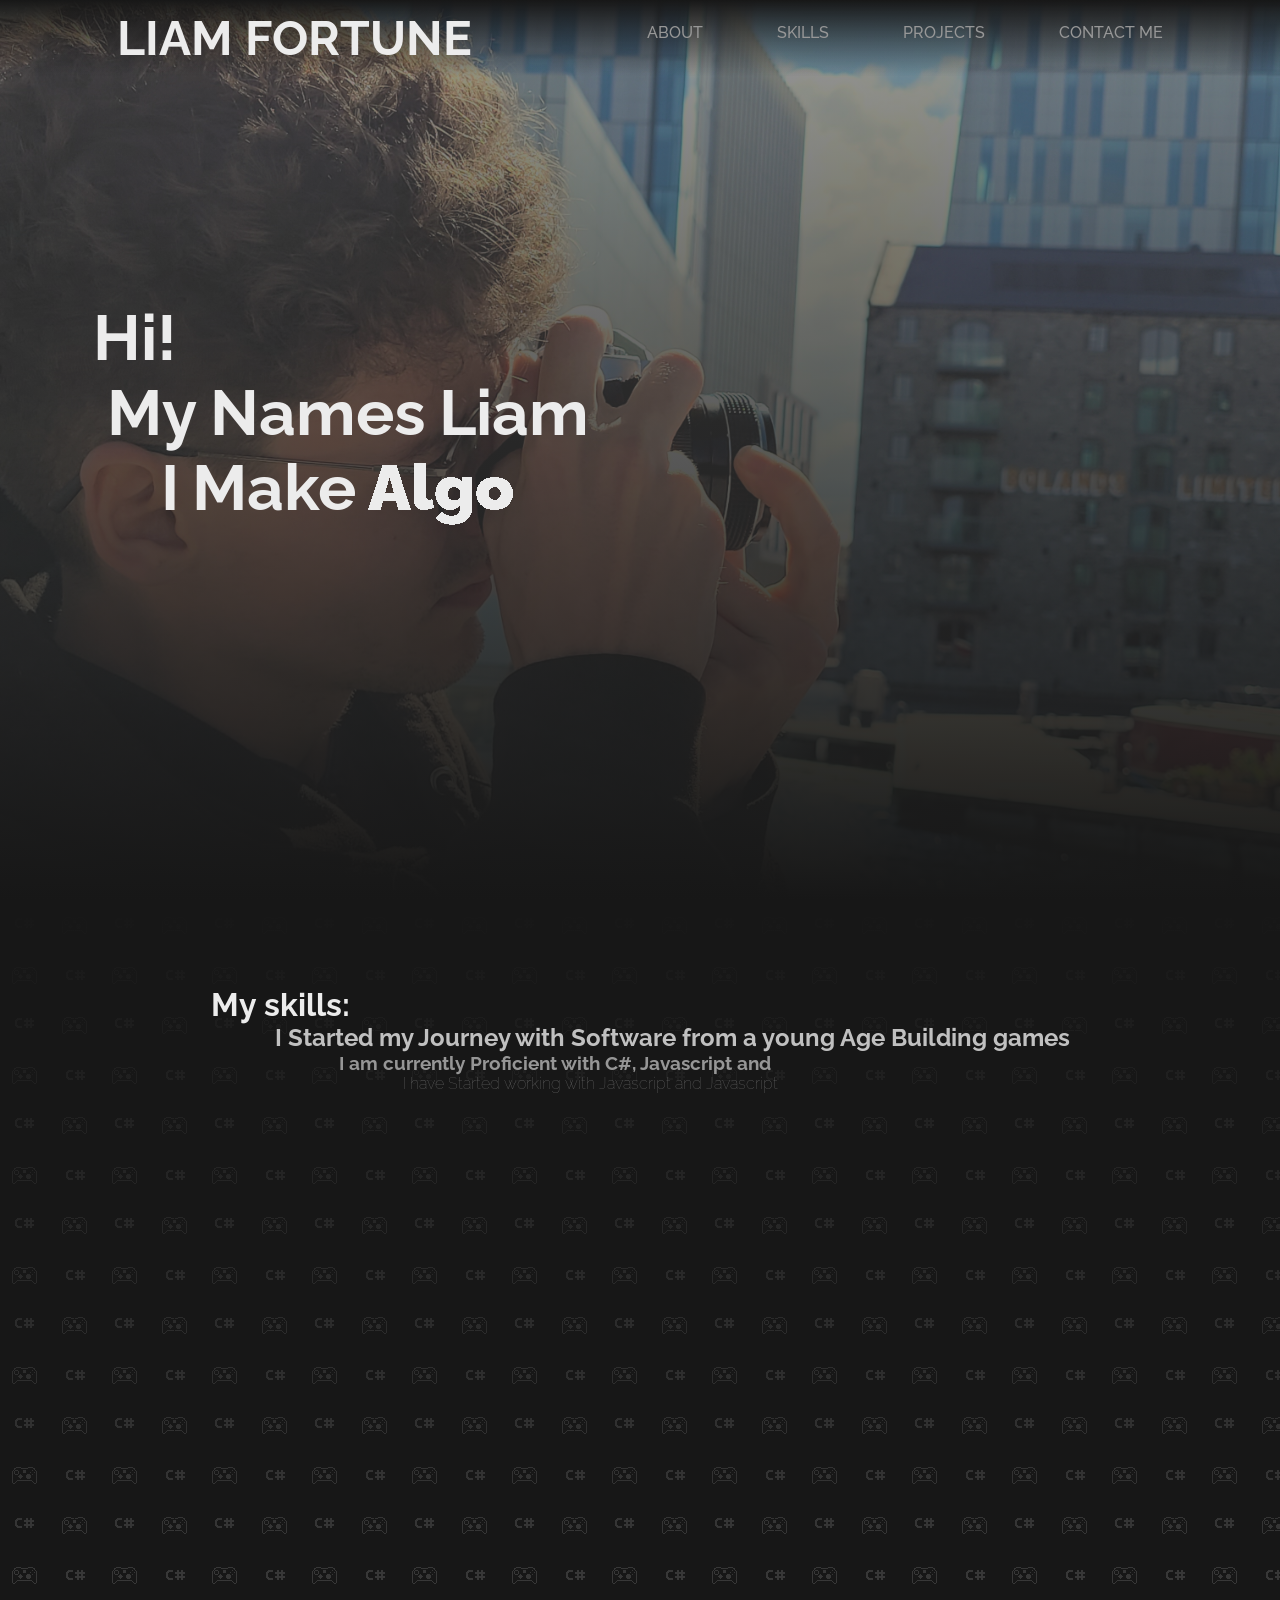
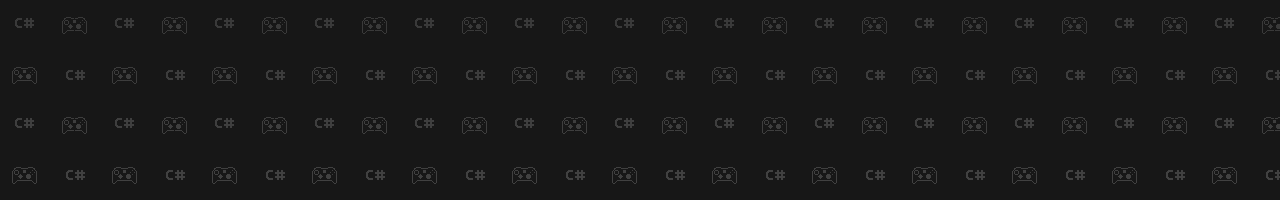
==== index.html @ 45961f5a "Add files via upload" ====
<!DOCTYPE html>
<html lang="en">

<head>
  <meta charset="UTF-8" />

  <meta name="viewport" content="width=device-width, initial-scale=1.0" />
  <title>Liam Fortune</title>
  <link rel="stylesheet" href="https://cdnjs.cloudflare.com/ajax/libs/animate.css/4.1.1/animate.min.css" />
  <link rel="stylesheet" href="https://fonts.googleapis.com/css?family=Roboto">
  <link rel="stylesheet" href="main.css" />
  <link rel="preconnect" href="https://fonts.googleapis.com">
<link rel="preconnect" href="https://fonts.gstatic.com" crossorigin>
<link href="https://fonts.googleapis.com/css2?family=Raleway:wght@100&display=swap" rel="stylesheet">
</head>

<header>
  <div class="container">

    <h2 class="logo" href="index.html"> LIAM FORTUNE</h2>

    <nav>
      <ul>
        <li><a href="About Me.html">About </a></li>
        <li><a href="base.html">Skills </a></li>
        <li><a href="base.html">Projects </a></li>
        <li><a href="Contact Me.html">Contact Me </a></li>
      </ul>
    </nav>


  </div>
</header>

<body>

  <main>
    <div class="page" id="introduction">
      <div id="hello">
        <h1 class="animate__animated animate__bounceIn">Hi!</h1>
        <li>
          <h2 class="animate__animated animate__backInLeft">My </h2>
          <h2 class="animate__animated animate__backInLeft">Names </h2>
          <h2 class="animate__animated animate__backInLeft"> Liam</h2>
        </li>
        <ul id="second-line">
          <h3 class="animate__animated animate__flipInX">I</h3>
          <h3 class="animate__animated animate__flipInX">Make </h3>
          <div id="container" class="animate__animated animate__fadeInUp">
            <span id="text1"></span>
            <span id="text2"></span>
          </div>

          <svg id="filters">
            <defs>
              <filter id="threshold">
                <feColorMatrix in="SourceGraphic" type="matrix" values="1 0 0 0 0
                        0 1 0 0 0
                        0 0 1 0 0
                        0 0 0 255 -140" />
              </filter>
            </defs>
          </svg>
          
          
        </ul>
        
        
        
      </div>
    </div>


    <div class="page" id="short-about">
      <div class="coding-text">
        <h1>My skills:</h1>
        <h2>I Started my Journey with Software from a young Age Building games</h2>
        <h3>I am currently Proficient with C#, Javascript and </h3>
        <p>I have Started working with Javascript and Javascript</p>
      </div>
      <div class="icons-home" id="icons-home">

      </div>
    </div>


  </main>


  <script src="main.js" async></script>


</body>

</html>
---- main.css ----
:root {
    --darkest: rgba(23, 23, 23, 1);
    --darker: #424242;
    --dark: rgb(109, 109, 109);
    
    
    --grey: #979797;
    --semilight: #c2c2c2;
    --light: #ececec;

    --mecute: "me pic 1.jpg";
    --grad: linear-gradient(90deg, rgba(2,0,36,1) 0%, rgba(9,9,121,1) 35%, rgba(0,212,255,1) 100%);
    --highlight1: rgb(184, 48, 48);
    --highlight2: rgb(48, 112, 184);
}

@import url("https://fonts.googleapis.com/css?family=Raleway:900&display=swap");

* {
    box-sizing: border-box;
    margin: 0;
    font-family: "Raleway", sans-serif;
    

}



/* Header Control */



#head{
    height: 0px;
}



.my-name {
    text-align: center;
    text-shadow: #101318;
    font-size: 4rem;
    animation: 0.5s ease-out 0s 1 slide_in_top;
    transition: font-size 0.3s ease-out;
}
.my-name:hover {
    font-size: 5rem;
}


#side-bar{

    position:fixed;
    top:0;
    
    z-index:100;

    background-color: var(--darker);

}




.side-button {
    margin-top: 1rem;
    text-align: left;

    font-size: 1.5rem;
    animation: 0.5s ease-out 0s 1 slide_in_left;
    transition: font-size 0.3s ease-out;
}

.side-button:hover {
    font-size: 2rem;
}





#name-title {
    font-weight: 100;
    text-align: center;
    animation: 0.75s ease-in 0s 1 slide_in_top;
}



/* Body Control */


/* Introduction Page */


.page{
    background-color: var(--darkest);
    background-image: url("background idea.png");
    min-height: 100vh;
    color: var(--light);
    width: 100%;
    font-weight: 100;
}

#introduction{
    background-image:
    linear-gradient(to bottom, rgba(109, 109, 109, 0.5), rgba(23, 23, 23, 1)),
    url("me pic 1.jpg");
    background-size: 100vmax;
    display: flex;
    flex-direction: row;
    justify-content: left;
    
    width: 100vw;
    

}
#short-about {
    background-image:
    linear-gradient(to bottom,rgba(23, 23, 23, 1), rgba(245, 246, 252, 0)),
    url("background idea.png");
    display: flex;
    flex-direction: row;
    justify-content:space-evenly;
    height: 100%;
    align-items: stretch;
    flex-wrap: wrap;
    align-content: stretch;
    font-weight: 100;
    width: 100vw;
}
.coding-text
{
    align-self: center;
    max-width: 100%;
    min-width: 50%;
    height: 50%;

    display: flex;
    flex-direction: column;
    justify-content: space-around;
}
.coding-text h1 {
    opacity: 1;
    
}
.coding-text h2 {
    opacity: 0.8;
    margin-left: 5vw;
}
.coding-text h3 {
    opacity: 0.6;
    margin-left: 10vw;
}
.coding-text p {
    opacity: 0.4;
    margin-left: 15vw;
}



.icons-home {
    align-self: center;
    width: 50vmin;
    height: 50vmin;
    display: flex;
    flex-direction: column;
    align-items: center;
    
}

#hello{

    
    display: flex;
    flex-direction: column;
    justify-content: center;
    font-weight: 900;
    padding-left: 5rem;
    
}

#hello li {
display: flex;
flex-direction: row;
padding: 0,0;
margin-left: 2.5%;
flex-wrap: nowrap;
    align-self: stretch;
    font-weight: 500;


}

#second-line {
    display: flex;
    flex-direction: row;
    padding: 0,0;
    margin-left: 5%;
    flex-wrap: nowrap;

    height: min-content;
    }

    #third-line {
        display: flex;
        flex-direction: row;
        padding: 0,0;
        margin-left: 7.5%;
        flex-wrap: nowrap;
        align-self: stretch;


        }
        
    

#introduction h1{
    color: var(--light);
    font-size: 5vw;
    padding-left: 1vw;
    transition: color 0.5s;
    overflow-wrap: unset;
    
}


#introduction h1:hover{
    color: crimson
}

#introduction h2{
    color: var(--light);
    font-size: 5vw;
    padding-left: 1vw;

    transition: all 0.5s;
    overflow-wrap: unset;
}

#introduction h2:nth-child(1){
    animation-delay: 1s;
}
#introduction h2:nth-child(1):hover{
    color: var(--grey);
}

#introduction h2:nth-child(2){
    animation-delay: 1.2s;
}
#introduction h2:nth-child(2):hover{
    color: var(--grey);
}

#introduction h2:nth-child(3){
    animation-delay: 1.4s;
}
#introduction h2:nth-child(3):hover{
    color: var(--highlight1);
    font-size: 7vw;
}


#hello h3:nth-child(1){
    animation-delay: 2.6s;
}
#hello h3:nth-child(1):hover{
    color: var(--grey);
}

#hello h3:nth-child(2){
    animation-delay: 2.8s;
}
#hello h3:nth-child(2):hover{
    color: var(--highlight2);
    font-size: 7vw;
}



#hello h3:nth-child(3){
    animation-delay: 3.2s;

}
#hello h3:nth-child(3):hover{
    color: var(--highlight1);
    font-size: 7vw;
}

#hello h3:nth-child(4){
    animation-delay: 3.4s;
}
#hello h3:nth-child(4):hover{
    color: var(--grey);
}




#introduction h2:hover{
    color: crimson
}


#introduction h3{
    color: var(--light);
    font-size: 5vw;
    padding-left: 1vw;

    animation-delay: 1s;
    transition: all 0.5s;
    overflow-wrap:normal
}








@keyframes iconslideshow {
    0% {
        opacity: 0;

        transform: rotate(-360deg);
    }
    10% {
        opacity: 1;

        transform: rotate(0deg);
    }
    90% {
        opacity: 1;

        transform: rotate(0deg);
    }
    100% {
        opacity: 0;

        transform: rotate(360deg);
    }
}

.icon-pic-new {
    width: 80%;
    left: 50%;
    top: 50%;
    border-radius: 50px;
    animation: 4s ease-in-out iconslideshow;
}






#my-story .text-area {
    width: 40%;
    height: 50%;

    transform: translate(130%, 10%); 
    position: absolute;

}

#about-me-page {
background-color: aqua;
}

#my-story .about-me-diagram {
    width: 100%;
    height: 10%;

    transform: translateY(500%); 
    position: absolute;

}

.fade{
    transform: translateX(100vw);
    animation: diss 1s ease-out;
}

#dia-logo {
    width: 30px;
}

#diagram-bot {
    height: 2px;
    width: 100%;
    background-color: var(--darker);
}
#diagram-left {
    height: 100%;
    width: 2px;
    background-color: var(--darker);
    transform: translateY(-100%);
}


#me-pic:hover {
    max-width: 30vw;
}


#my-story-container {
    background-color: aqua;
    width: 45vw;
    margin-left: 50%;
    height: 95vh;
    margin-top: 5%;
    border-radius: 100%;
}




body {
    margin: 0px;
}

#container {


    width: auto;
    height: 2vw;

    padding-left: 1vw;
    filter: url(#threshold) blur(0.6px);
    animation-delay: 3s;
    color: var(--light);
    transition: color 1s;


}

#text1,
#text2 {
    position: absolute;
    width: 100%;
    display: inline-block;



    font-size: 5vw;

    text-align: left;

    font-weight: 900;

    

}

#container:hover {
    color: var(--highlight1);
}


/* Languages Page */

#language-effect {
    width: 100%;
    height: 0%;    
}

#language-span {

    transform: translateY(-75vh);
    border-radius: 5%;
    height: 70vh;
}

#language-description {
    margin-left: 0%;
}

.app-bubble {
    height: 5vh;
    opacity: 0;
    border-radius: 50%;
    animation: app_animation 2s linear;
    animation-iteration-count: infinite;
}



 
input, button {
    appearance: none;
    border: none;
    outline: none;
    background: none;
}

@keyframes loading_page_in {
    0% {
        width: 0vw;
    }
    100% {
        width: 100vw;
    }
}

@keyframes loading_page_out {
    0% {
        width: 100vw;
    }
    100% {
        width: 0vw;
    }
}

#loading-bar-space {
    transform: translateY(-100vh);
}


#contact-button {
    background-color: #979797;
    font-size: large;
    font-family: sans-serif;
}

header {

    position: fixed;
    width: 100%;
    background-image:
    linear-gradient(to bottom,rgba(23, 23, 23, 1), rgba(245, 246, 252, 0));
    z-index: 9999;

}

@keyframes typing {
    from { width: 0 }
    to { width: 100% }
  }

  @keyframes blink-caret {
    from, to { border-color: transparent }
    50% { border-color: orange; }
  }

header h2 {
    font-size: 3rem;
    color: var(--light);
}

.container{
    font-family: "Roboto Condensed", "Helvetica",sans-serif;
    width: 90%;
    margin: 0 auto;
    display: flex;
    flex-direction: row;
    justify-content: space-around;
    z-index: 10000;
    font-weight: 500;
}

header::after{
    content: '';
    display: table;
    clear: both;
}

.logo {
    float: left;
        padding: 10px 0;
    }

nav {
    float: right;
}

nav ul {
    margin: 0;
    padding: 0;
    list-style: none;
}

nav li {
    display: inline-block;
    margin-left: 70px;
    padding-top: 23px;
    position: relative;
    
}

nav a {
    color: var(--grey);
    text-decoration: none;
    text-transform: uppercase;
}

nav a:hover {
    color: var(--light);

}

nav a::before {
    content: '';
    display: block;
    height: 3px;
    width: 0%;
    background-color: var(--light);
    position: absolute;
    top: 0%;
    transition: all 0.2s;
}

nav a:hover::before{
    width: 100%;
}


.loader-wrapper {
    width: 100%;
    height: 100%;
    position: fixed;
    top: 0;
    left: 0;
    background-color: var(--darkest);
    display:flex;
    justify-content: center;
    align-items: center;
    z-index: 10000;
    
  }

  .loader {
    display: inline-block;
    width: 30px;
    height: 30px;
    position: fixed;
    top: 50%;                       /******** <- Remove this line *********/
    border: 4px solid var(--light);
    animation: loader 2s infinite ease;
  }

  .loader-inner {
    vertical-align: top;
    display: inline-block;
    width: 100%;
    height: 100%;
    background-color: var(--grey);
    animation: loader-inner 2s infinite ease-in;
  }
  

  @keyframes loader {
    0% {
        transform: rotate(0deg);
        width: 90px;

    }
    25% {
        transform: rotate(180deg);
        width: 30px;

    }
    50% {
        transform: rotate(180deg);
        width: 90px;

    }
    75% {
        transform: rotate(360deg);
    width: 30px;

    }
    100% {
        transform: rotate(360deg);
        width: 90px;

    }
  }
  
  @keyframes loader-inner {
    0% { width: 0%;}
    25% { width: 0%;}
    50% { width: 100%;}
    75% { width: 100%;}
    100% { width: 0%;}
  }
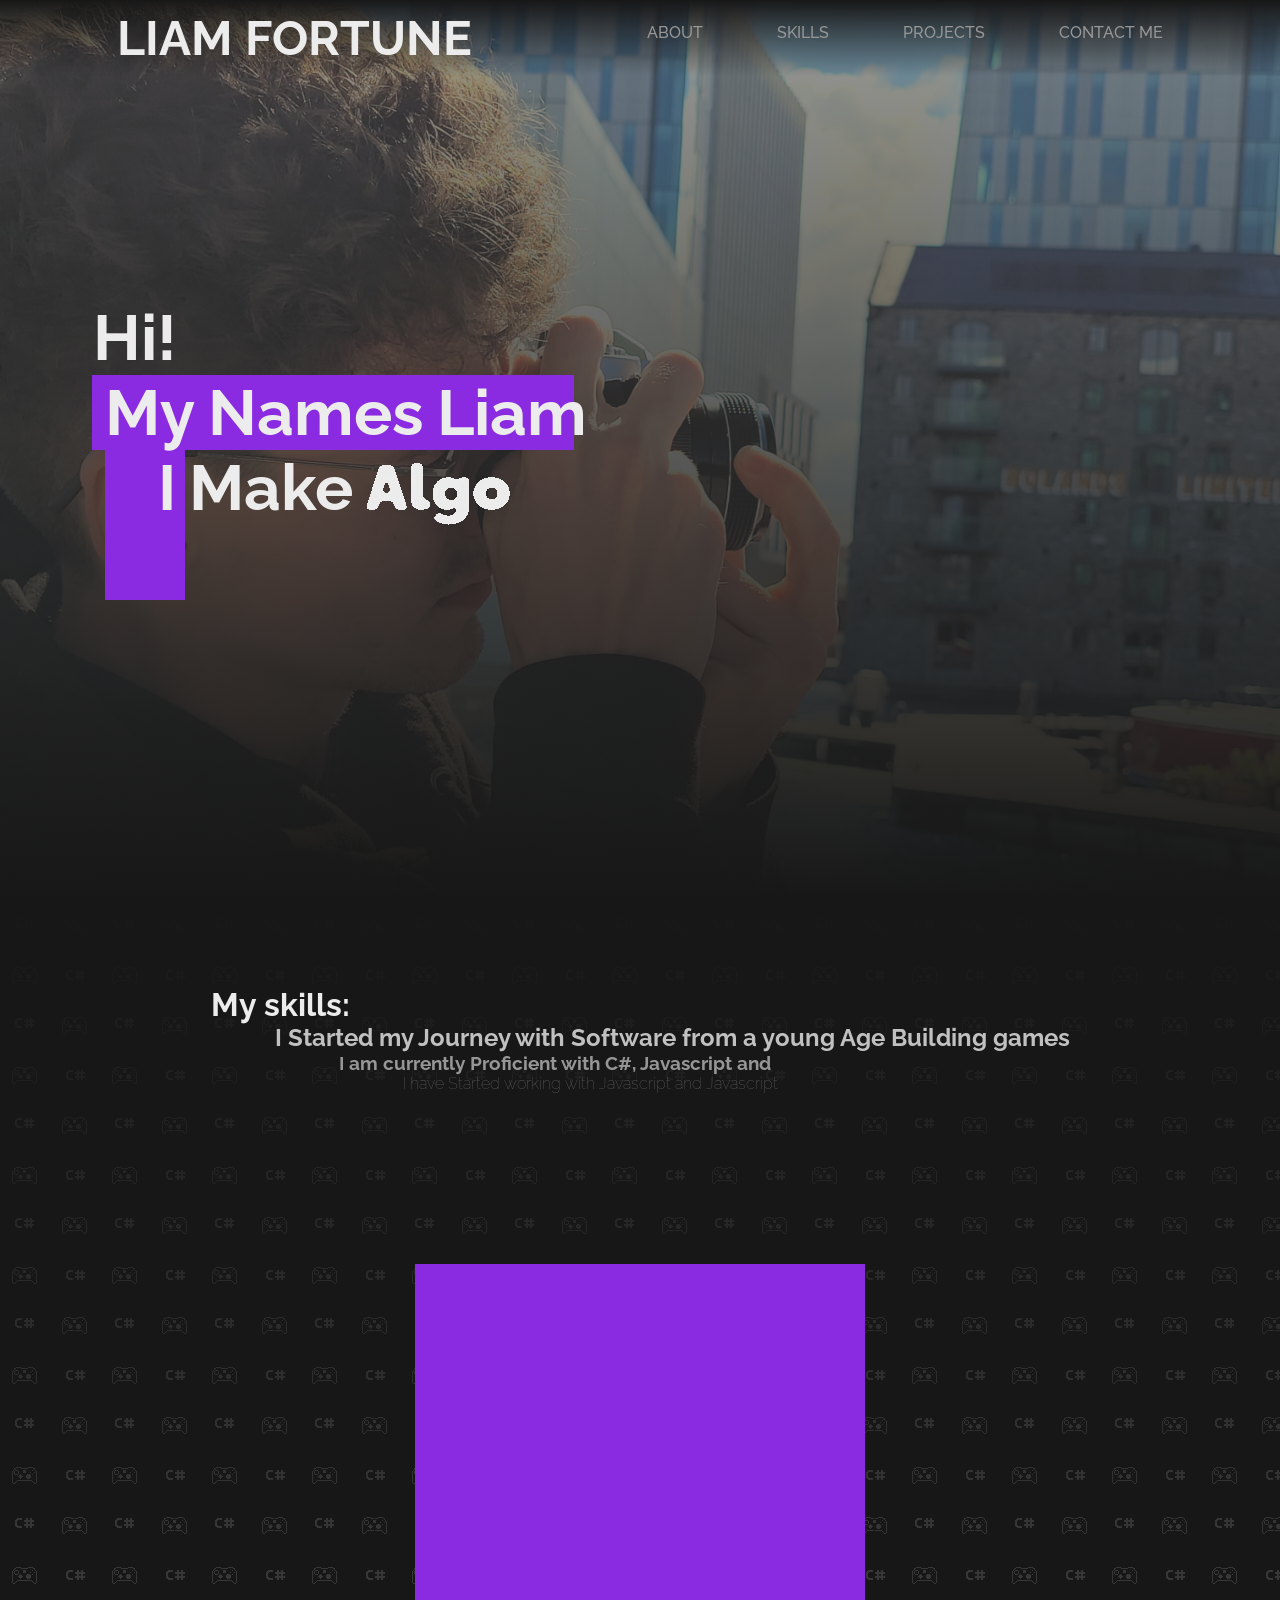
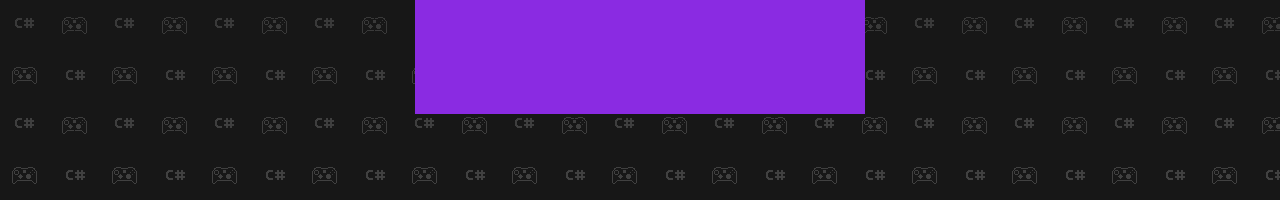
==== commit a1a41699: "Add files via upload" ====
--- a/index.html
+++ b/index.html
@@ -3,7 +3,7 @@
 
 <head>
   <meta charset="UTF-8" />
-
+  <meta http-equiv="X-UA-Compatible" content="IE=edge" />
   <meta name="viewport" content="width=device-width, initial-scale=1.0" />
   <title>Liam Fortune</title>
   <link rel="stylesheet" href="https://cdnjs.cloudflare.com/ajax/libs/animate.css/4.1.1/animate.min.css" />
--- a/main.css
+++ b/main.css
@@ -166,7 +166,7 @@
     display: flex;
     flex-direction: column;
     align-items: center;
-    
+    background-color: blueviolet;
 }
 
 #hello{
@@ -177,6 +177,7 @@
     justify-content: center;
     font-weight: 900;
     padding-left: 5rem;
+
     
 }
 
@@ -188,7 +189,7 @@
 flex-wrap: nowrap;
     align-self: stretch;
     font-weight: 500;
-
+    background-color: blueviolet;
 
 }
 
@@ -198,17 +199,22 @@
     padding: 0,0;
     margin-left: 5%;
     flex-wrap: nowrap;
+    width: 5rem;
+    align-self: stretch;
 
     height: min-content;
+    background-color: blueviolet;
     }
 
     #third-line {
         display: flex;
+        width: auto;
         flex-direction: row;
         padding: 0,0;
         margin-left: 7.5%;
         flex-wrap: nowrap;
         align-self: stretch;
+        background-color: blueviolet;
 
 
         }
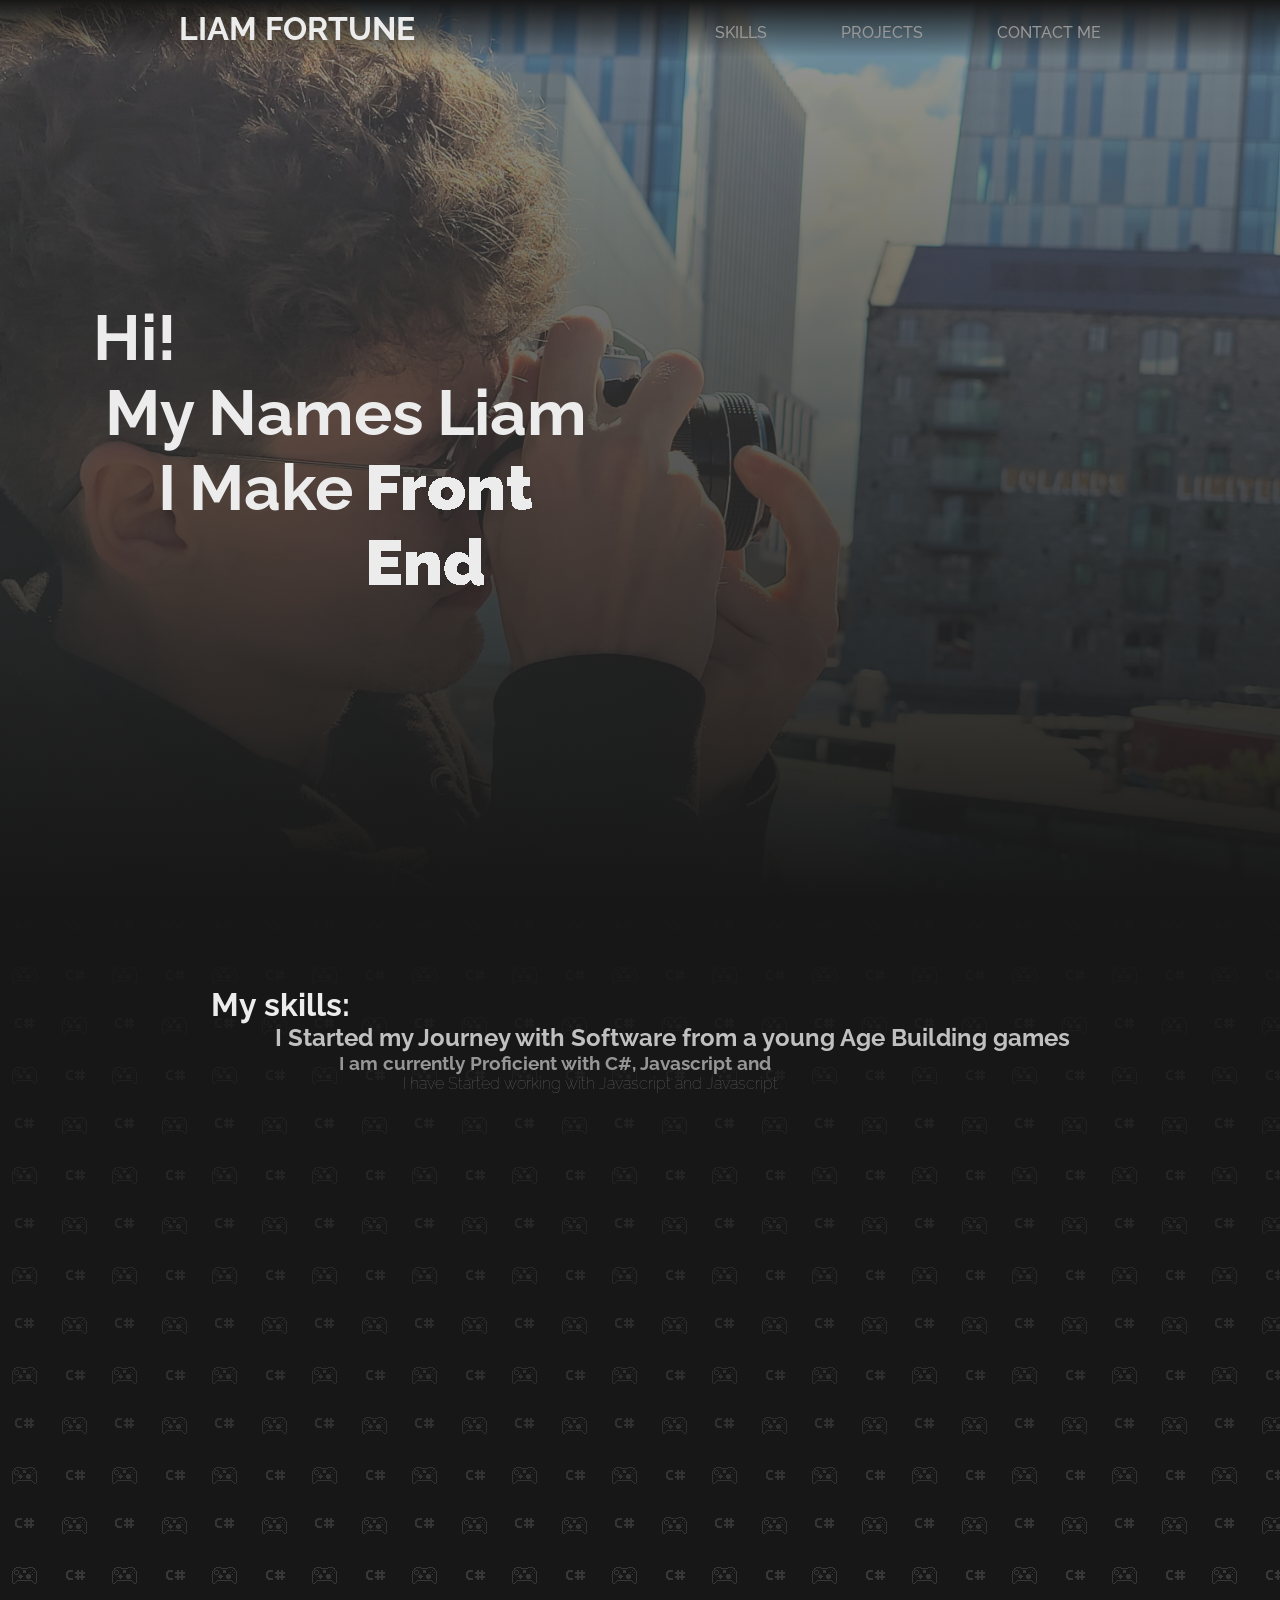
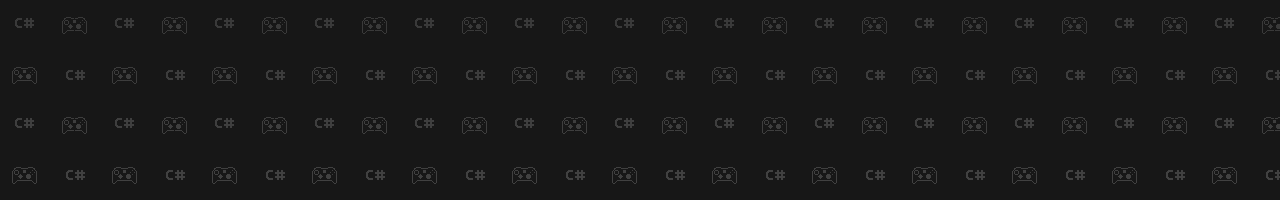
==== commit 0bb6b2cd: "Add files via upload" ====
--- a/index.html
+++ b/index.html
@@ -21,7 +21,6 @@
 
     <nav>
       <ul>
-        <li><a href="About Me.html">About </a></li>
         <li><a href="base.html">Skills </a></li>
         <li><a href="base.html">Projects </a></li>
         <li><a href="Contact Me.html">Contact Me </a></li>
--- a/main.css
+++ b/main.css
@@ -166,7 +166,7 @@
     display: flex;
     flex-direction: column;
     align-items: center;
-    background-color: blueviolet;
+
 }
 
 #hello{
@@ -189,7 +189,7 @@
 flex-wrap: nowrap;
     align-self: stretch;
     font-weight: 500;
-    background-color: blueviolet;
+
 
 }
 
@@ -203,7 +203,7 @@
     align-self: stretch;
 
     height: min-content;
-    background-color: blueviolet;
+
     }
 
     #third-line {
@@ -214,7 +214,7 @@
         margin-left: 7.5%;
         flex-wrap: nowrap;
         align-self: stretch;
-        background-color: blueviolet;
+
 
 
         }
@@ -371,7 +371,7 @@
 }
 
 #about-me-page {
-background-color: aqua;
+
 }
 
 #my-story .about-me-diagram {
@@ -411,7 +411,7 @@
 
 
 #my-story-container {
-    background-color: aqua;
+
     width: 45vw;
     margin-left: 50%;
     height: 95vh;
@@ -550,7 +550,7 @@
   }
 
 header h2 {
-    font-size: 3rem;
+    font-size: 2rem;
     color: var(--light);
 }
 
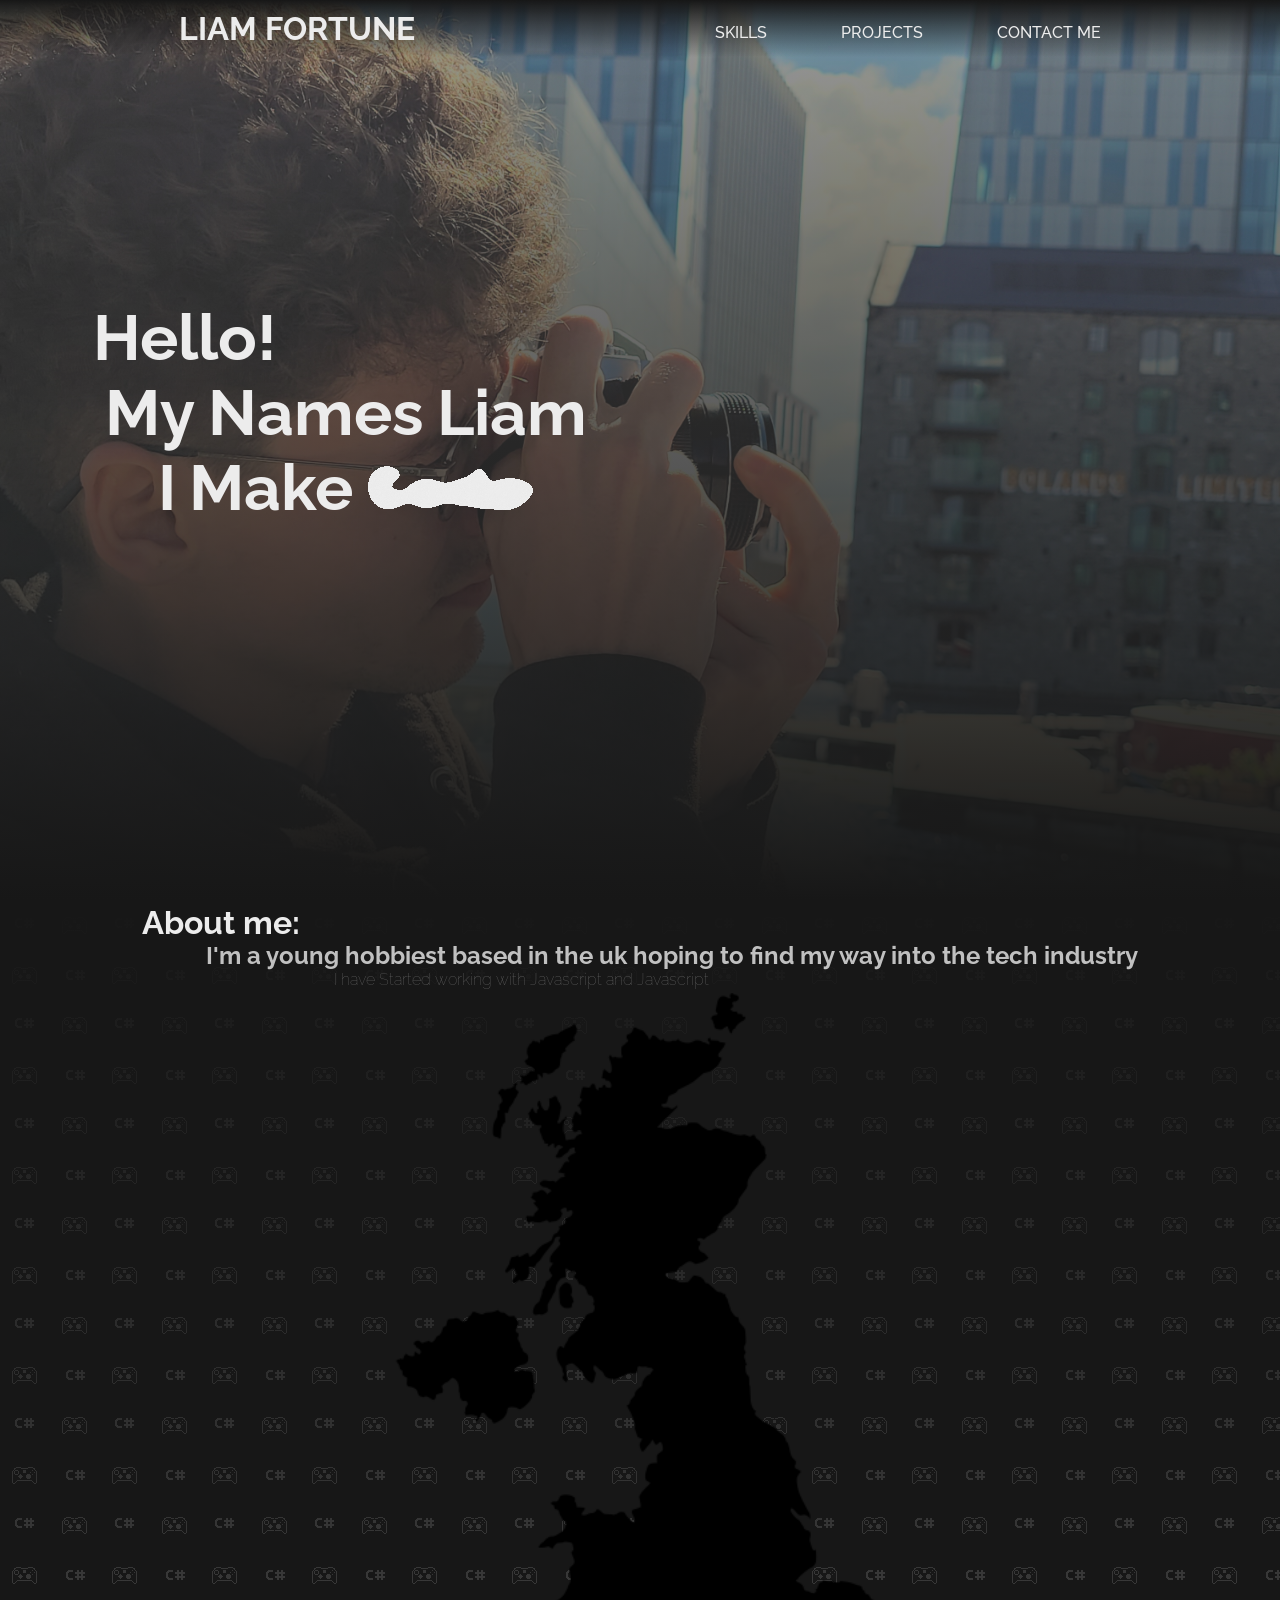
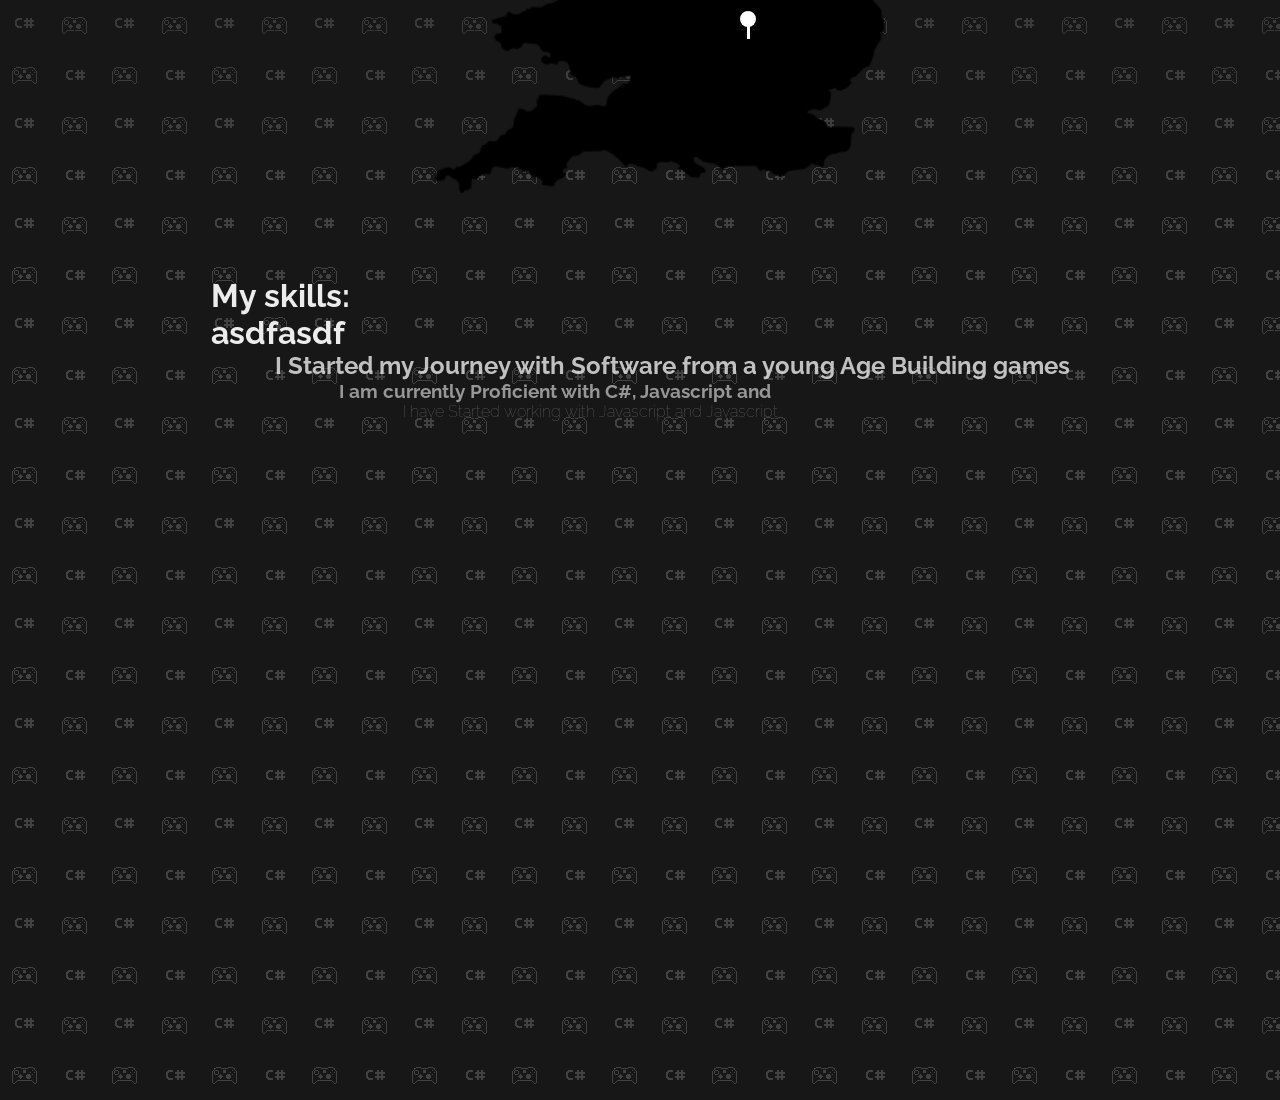
==== commit bffa019e: "Add files via upload" ====
--- a/index.html
+++ b/index.html
@@ -36,15 +36,15 @@
   <main>
     <div class="page" id="introduction">
       <div id="hello">
-        <h1 class="animate__animated animate__bounceIn">Hi!</h1>
+        <h1 class="animate__animated animate__backInLeft">Hello!</h1>
         <li>
           <h2 class="animate__animated animate__backInLeft">My </h2>
           <h2 class="animate__animated animate__backInLeft">Names </h2>
           <h2 class="animate__animated animate__backInLeft"> Liam</h2>
         </li>
         <ul id="second-line">
-          <h3 class="animate__animated animate__flipInX">I</h3>
-          <h3 class="animate__animated animate__flipInX">Make </h3>
+          <h3 class="animate__animated animate__backInLeft">I</h3>
+          <h3 class="animate__animated animate__backInLeft">Make </h3>
           <div id="container" class="animate__animated animate__fadeInUp">
             <span id="text1"></span>
             <span id="text2"></span>
@@ -69,14 +69,28 @@
       </div>
     </div>
 
-
     <div class="page" id="short-about">
       <div class="coding-text">
+        <h1>About me:</h1>
+        <h2>I'm a young hobbiest based in the uk hoping to find my way into the tech industry</h2>
+        
+        <p>I have Started working with Javascript and Javascript</p>
+      </div>
+      <div class="map">
+        <div class="pin2"></div>
+      </div>
+      
+    </div>
+
+    <div class="page" id="short-about2">
+      <div class="coding-text">
         <h1>My skills:</h1>
+        <h1>asdfasdf</h1>
         <h2>I Started my Journey with Software from a young Age Building games</h2>
         <h3>I am currently Proficient with C#, Javascript and </h3>
         <p>I have Started working with Javascript and Javascript</p>
       </div>
+      
       <div class="icons-home" id="icons-home">
 
       </div>
--- a/main.css
+++ b/main.css
@@ -100,6 +100,46 @@
     color: var(--light);
     width: 100%;
     font-weight: 100;
+}
+
+@keyframes intro_back{
+    0%{
+        background-position: 50% 50%;
+    }
+    20%{
+        background-image:
+    linear-gradient(to bottom, rgba(109, 109, 109, 0.5), rgba(23, 23, 23, 1)),
+    url("me pic 1.jpg");
+    
+    }
+    40%{
+        background-image:
+    linear-gradient(to bottom, rgba(109, 109, 109, 0.5), rgba(23, 23, 23, 1)),
+    url("me pic 2.jpg");
+
+    }
+    50% {
+        
+        background-position: 0% 0%;
+    }
+    60%{
+        background-image:
+        linear-gradient(to bottom, rgba(109, 109, 109, 0.5), rgba(23, 23, 23, 1)),
+        url("me pic 3.jpg");
+
+    }
+
+    
+    80%{
+        background-image:
+    linear-gradient(to bottom, rgba(109, 109, 109, 0.5), rgba(23, 23, 23, 1)),
+    url("me pic 4.jpg");
+    }
+
+    100%{
+        background-position: 50% 50%;
+    }
+
 }
 
 #introduction{
@@ -110,6 +150,8 @@
     display: flex;
     flex-direction: row;
     justify-content: left;
+    animation: 30s  intro_back infinite;
+    
     
     width: 100vw;
     
@@ -129,6 +171,20 @@
     font-weight: 100;
     width: 100vw;
 }
+#short-about2 {
+    background-image:
+    
+    url("background idea.png");
+    display: flex;
+    flex-direction: row;
+    justify-content:space-evenly;
+    height: 100%;
+    align-items: stretch;
+    flex-wrap: wrap;
+    align-content: stretch;
+    font-weight: 100;
+    width: 100vw;
+}
 .coding-text
 {
     align-self: center;
@@ -223,7 +279,7 @@
 
 #introduction h1{
     color: var(--light);
-    font-size: 5vw;
+    font-size: 5vmax;
     padding-left: 1vw;
     transition: color 0.5s;
     overflow-wrap: unset;
@@ -237,7 +293,7 @@
 
 #introduction h2{
     color: var(--light);
-    font-size: 5vw;
+    font-size: 5vmax;
     padding-left: 1vw;
 
     transition: all 0.5s;
@@ -263,7 +319,7 @@
 }
 #introduction h2:nth-child(3):hover{
     color: var(--highlight1);
-    font-size: 7vw;
+
 }
 
 
@@ -278,8 +334,8 @@
     animation-delay: 2.8s;
 }
 #hello h3:nth-child(2):hover{
-    color: var(--highlight2);
-    font-size: 7vw;
+    color: var(--grey);
+
 }
 
 
@@ -290,7 +346,7 @@
 }
 #hello h3:nth-child(3):hover{
     color: var(--highlight1);
-    font-size: 7vw;
+
 }
 
 #hello h3:nth-child(4){
@@ -300,17 +356,48 @@
     color: var(--grey);
 }
 
+.map {
+    background-image: url("UKSilhouette.png");
+    width: 50rem;
+    height: 50rem;
+    background-size: cover;
+
+}
+
+.pin2 {
+    position: relative;
+
+    left: 62.5%;
+    top: 77.3333333333%;
+    
+    border-radius: 50%;
+    border: 8px solid #fff;
+    width: 8px;
+    height: 8px;
+  }
+  
+  .pin2::after {
+    position: absolute;
+    content: '';
+    width: 3px;
+    height: 10px;
+    margin-left: -1px;
+    
+    
+    
+    border-top: 20px solid #fff;
+  }
 
 
 
 #introduction h2:hover{
-    color: crimson
+    color: var(--highlight1);
 }
 
 
 #introduction h3{
     color: var(--light);
-    font-size: 5vw;
+    font-size: 5vmax;
     padding-left: 1vw;
 
     animation-delay: 1s;
@@ -434,7 +521,7 @@
 
     padding-left: 1vw;
     filter: url(#threshold) blur(0.6px);
-    animation-delay: 3s;
+    animation-delay: 3.2s;
     color: var(--light);
     transition: color 1s;
 
@@ -449,7 +536,7 @@
 
 
 
-    font-size: 5vw;
+    font-size: 5vmax;
 
     text-align: left;
 
@@ -595,7 +682,7 @@
 }
 
 nav a {
-    color: var(--grey);
+    color: var(--light);
     text-decoration: none;
     text-transform: uppercase;
 }
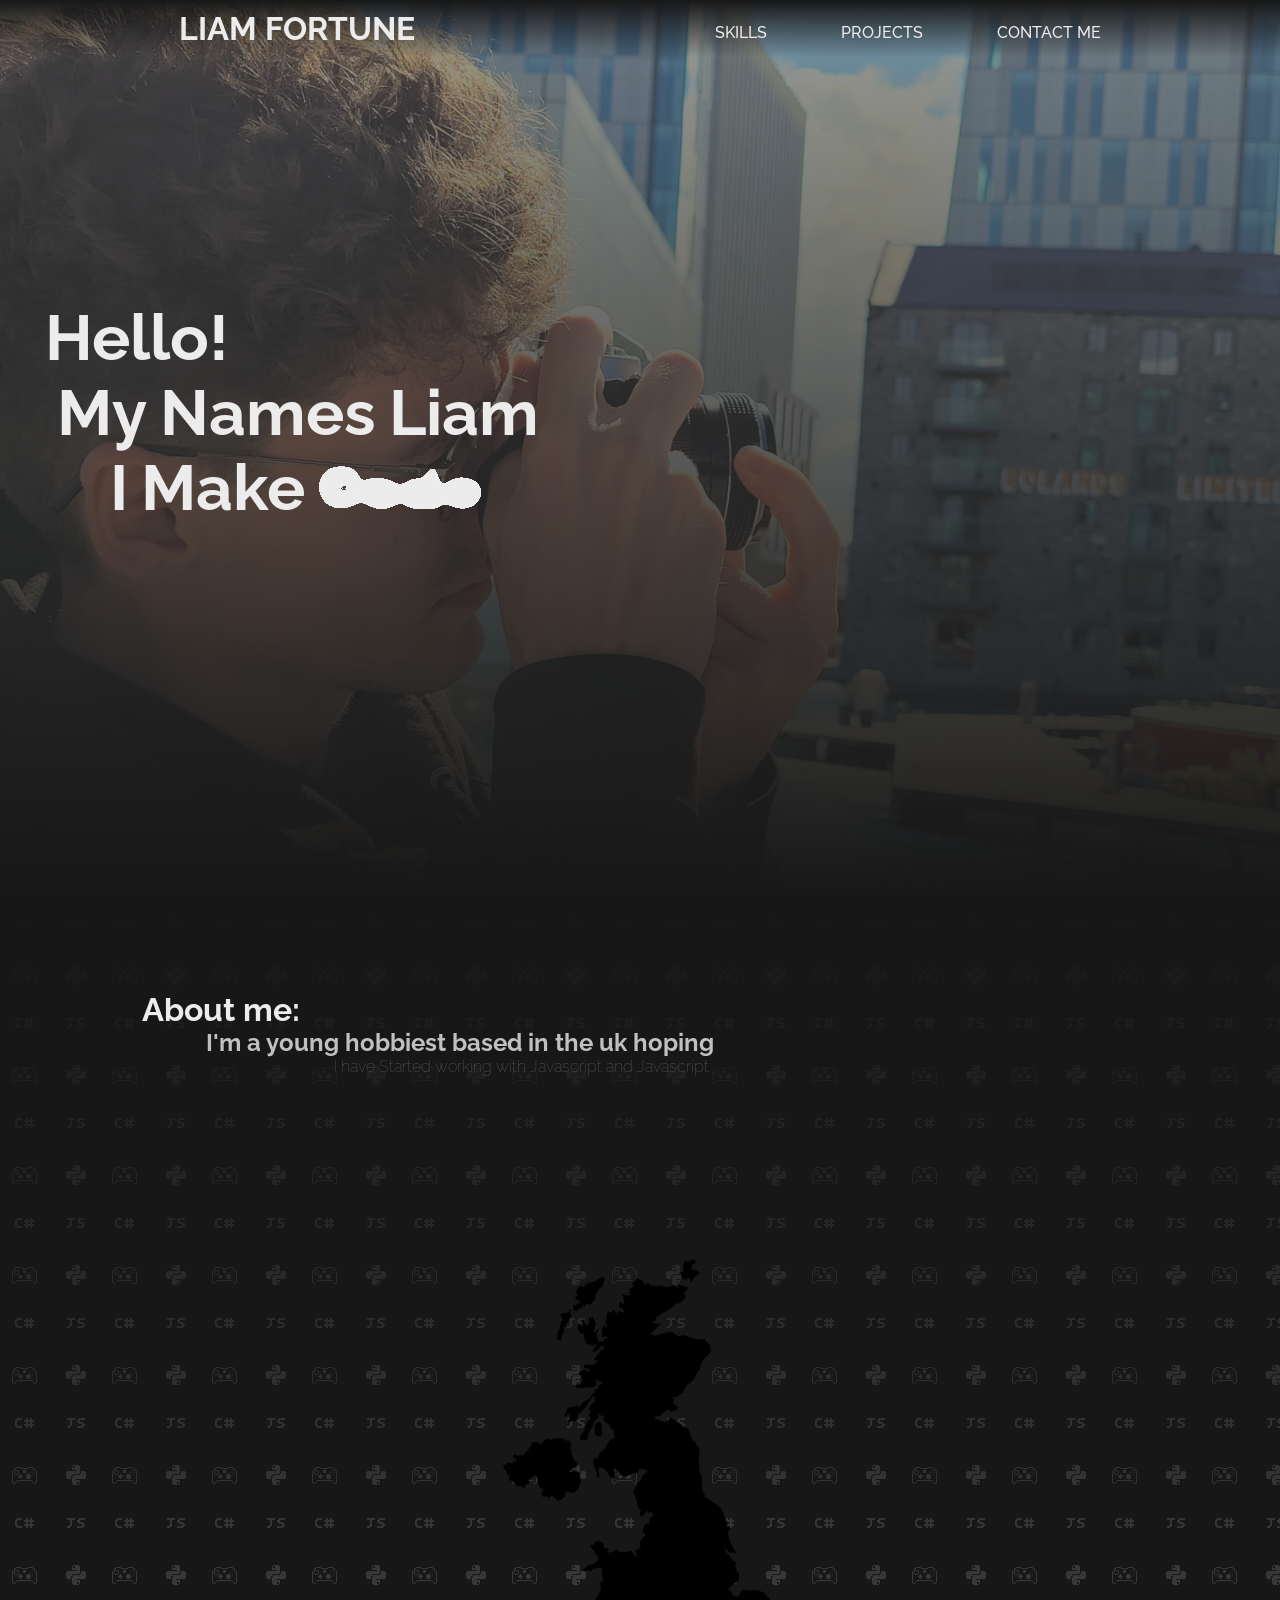
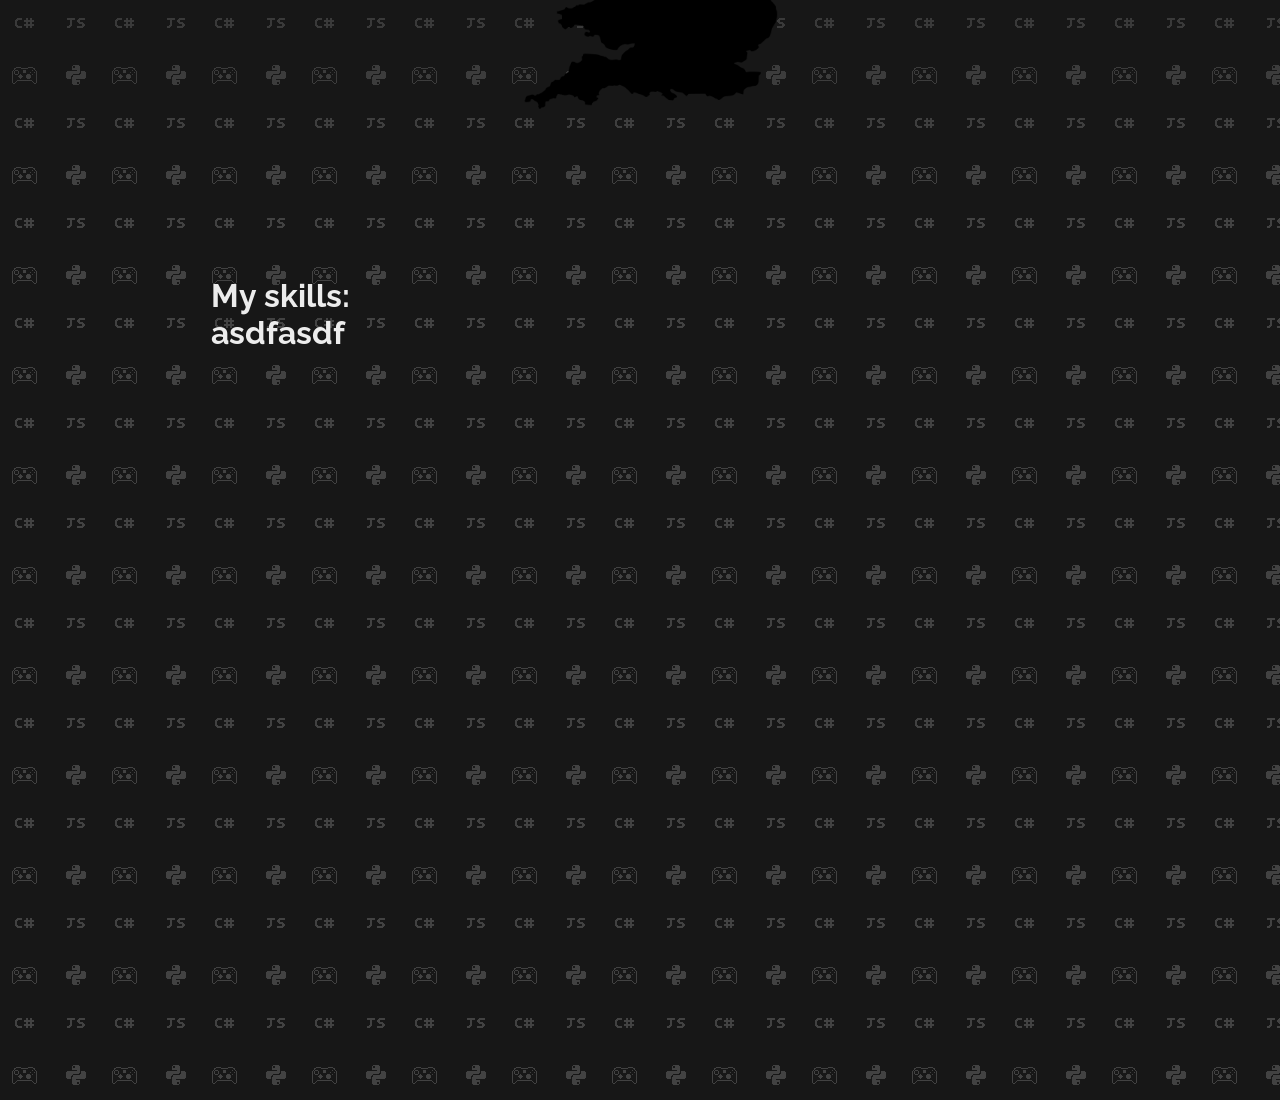
==== commit cd2057d1: "Add files via upload" ====
--- a/index.html
+++ b/index.html
@@ -23,7 +23,7 @@
       <ul>
         <li><a href="base.html">Skills </a></li>
         <li><a href="base.html">Projects </a></li>
-        <li><a href="Contact Me.html">Contact Me </a></li>
+        <li><a href="Contact Me.html" id="contact-me">Contact Me </a></li>
       </ul>
     </nav>
 
--- a/main.css
+++ b/main.css
@@ -84,7 +84,6 @@
     text-align: center;
     animation: 0.75s ease-in 0s 1 slide_in_top;
 }
-
 
 
 /* Body Control */
@@ -161,6 +160,7 @@
     background-image:
     linear-gradient(to bottom,rgba(23, 23, 23, 1), rgba(245, 246, 252, 0)),
     url("background idea.png");
+    animation: background-tile 30s linear infinite;
     display: flex;
     flex-direction: row;
     justify-content:space-evenly;
@@ -175,6 +175,7 @@
     background-image:
     
     url("background idea.png");
+    animation: background-tile 30s linear infinite;
     display: flex;
     flex-direction: row;
     justify-content:space-evenly;
@@ -232,7 +233,7 @@
     flex-direction: column;
     justify-content: center;
     font-weight: 900;
-    padding-left: 5rem;
+    padding-left: 2.5vw;
 
     
 }
@@ -358,9 +359,13 @@
 
 .map {
     background-image: url("UKSilhouette.png");
-    width: 50rem;
-    height: 50rem;
+    width: 50vmin;
+    height: 50vmin;
     background-size: cover;
+
+    align-self: center;
+
+
 
 }
 
@@ -371,12 +376,16 @@
     top: 77.3333333333%;
     
     border-radius: 50%;
-    border: 8px solid #fff;
+    border: 8px solid var(--light);
     width: 8px;
     height: 8px;
   }
   
   .pin2::after {
+    
+  }
+  .pin2::before
+  {
     position: absolute;
     content: '';
     width: 3px;
@@ -385,8 +394,18 @@
     
     
     
-    border-top: 20px solid #fff;
-  }
+    border-top: 20px solid var(--light);
+  }
+
+  .pin2:hover{
+    
+    border: 8px solid var(--highlight1);
+
+  }
+
+  
+
+
 
 
 
@@ -448,48 +467,17 @@
 
 
 
-#my-story .text-area {
-    width: 40%;
-    height: 50%;
-
-    transform: translate(130%, 10%); 
-    position: absolute;
-
-}
-
-#about-me-page {
-
-}
-
-#my-story .about-me-diagram {
-    width: 100%;
-    height: 10%;
-
-    transform: translateY(500%); 
-    position: absolute;
-
-}
+
+
+
+
 
 .fade{
     transform: translateX(100vw);
     animation: diss 1s ease-out;
 }
 
-#dia-logo {
-    width: 30px;
-}
-
-#diagram-bot {
-    height: 2px;
-    width: 100%;
-    background-color: var(--darker);
-}
-#diagram-left {
-    height: 100%;
-    width: 2px;
-    background-color: var(--darker);
-    transform: translateY(-100%);
-}
+
 
 
 #me-pic:hover {
@@ -685,6 +673,7 @@
     color: var(--light);
     text-decoration: none;
     text-transform: uppercase;
+
 }
 
 nav a:hover {
@@ -776,4 +765,20 @@
     50% { width: 100%;}
     75% { width: 100%;}
     100% { width: 0%;}
-  }+  }
+
+  
+#contact-me:hover {
+    color: var(--highlight1);
+    font-weight: 900;
+}
+
+@keyframes background-tile {
+    0% {
+        background-position: 0%, 0%;
+    }
+    100% { 
+        background-position: 100%, 100%;
+        
+    }
+}
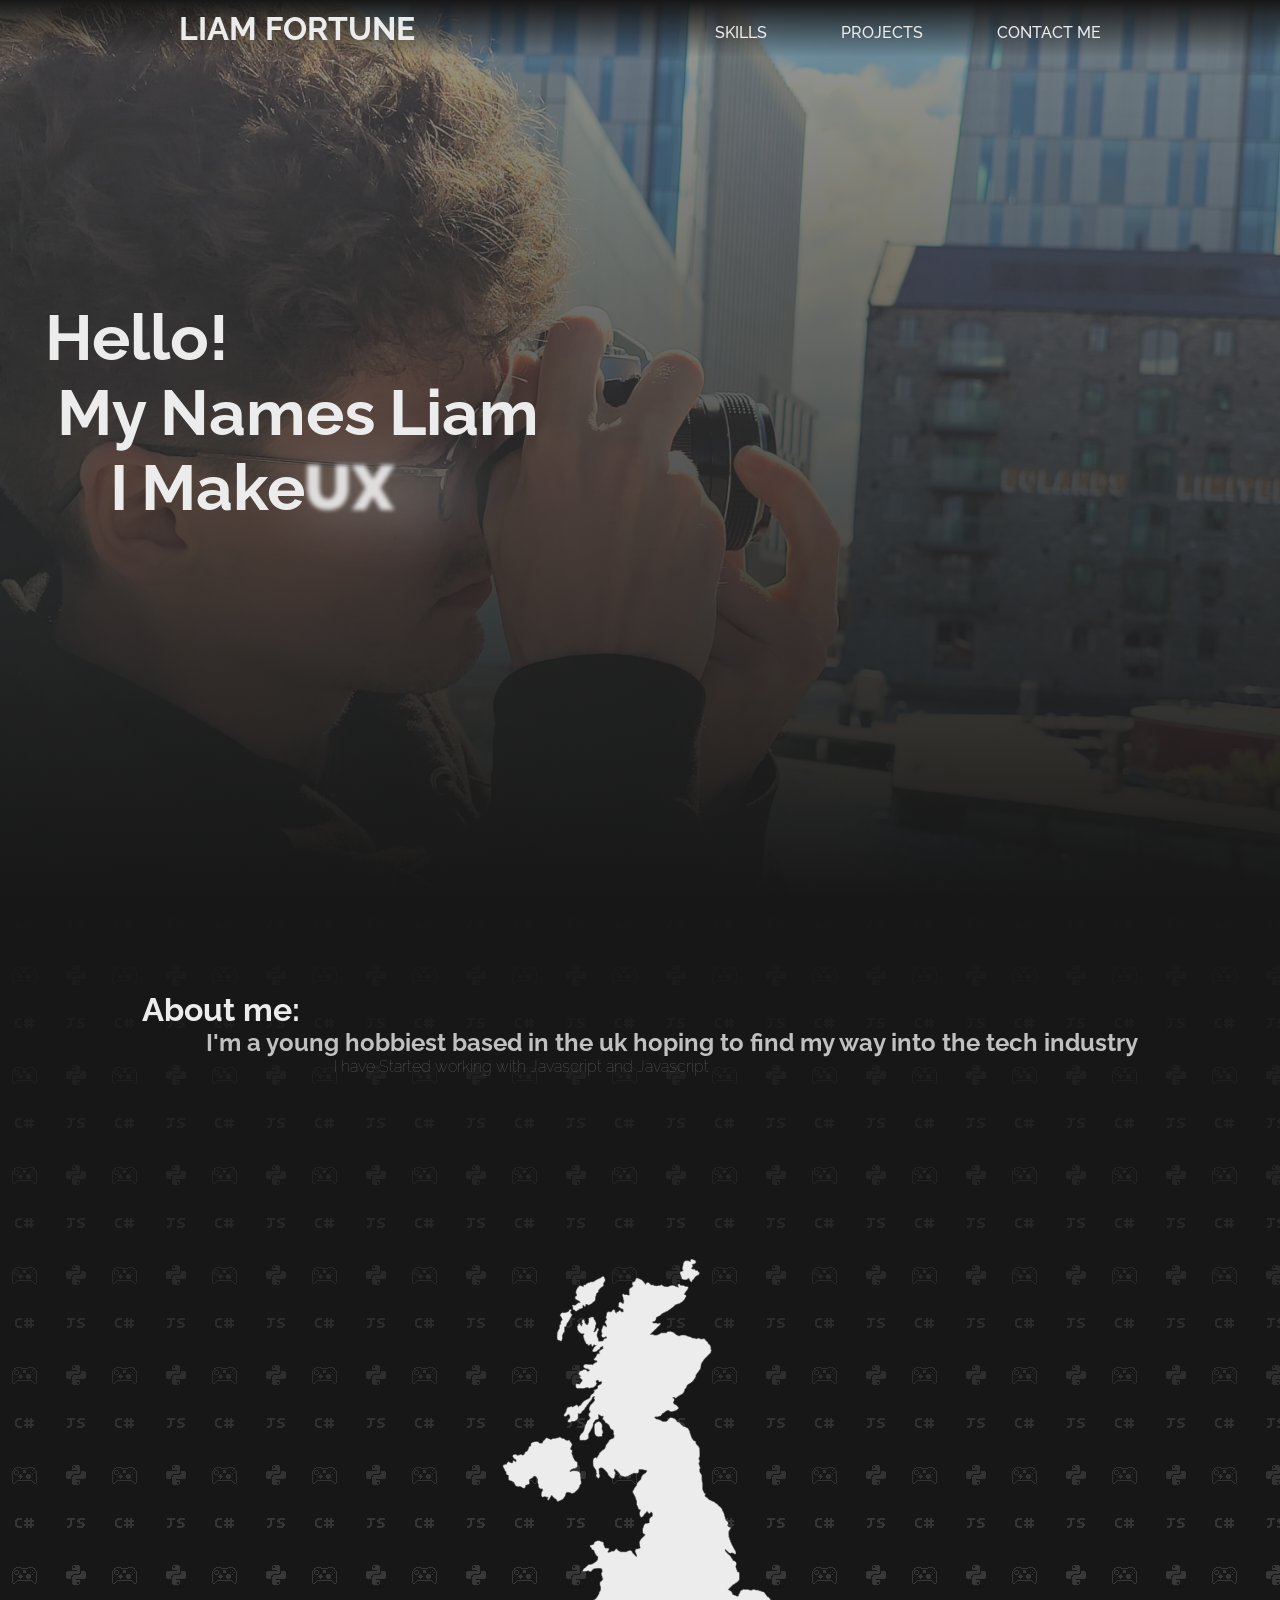
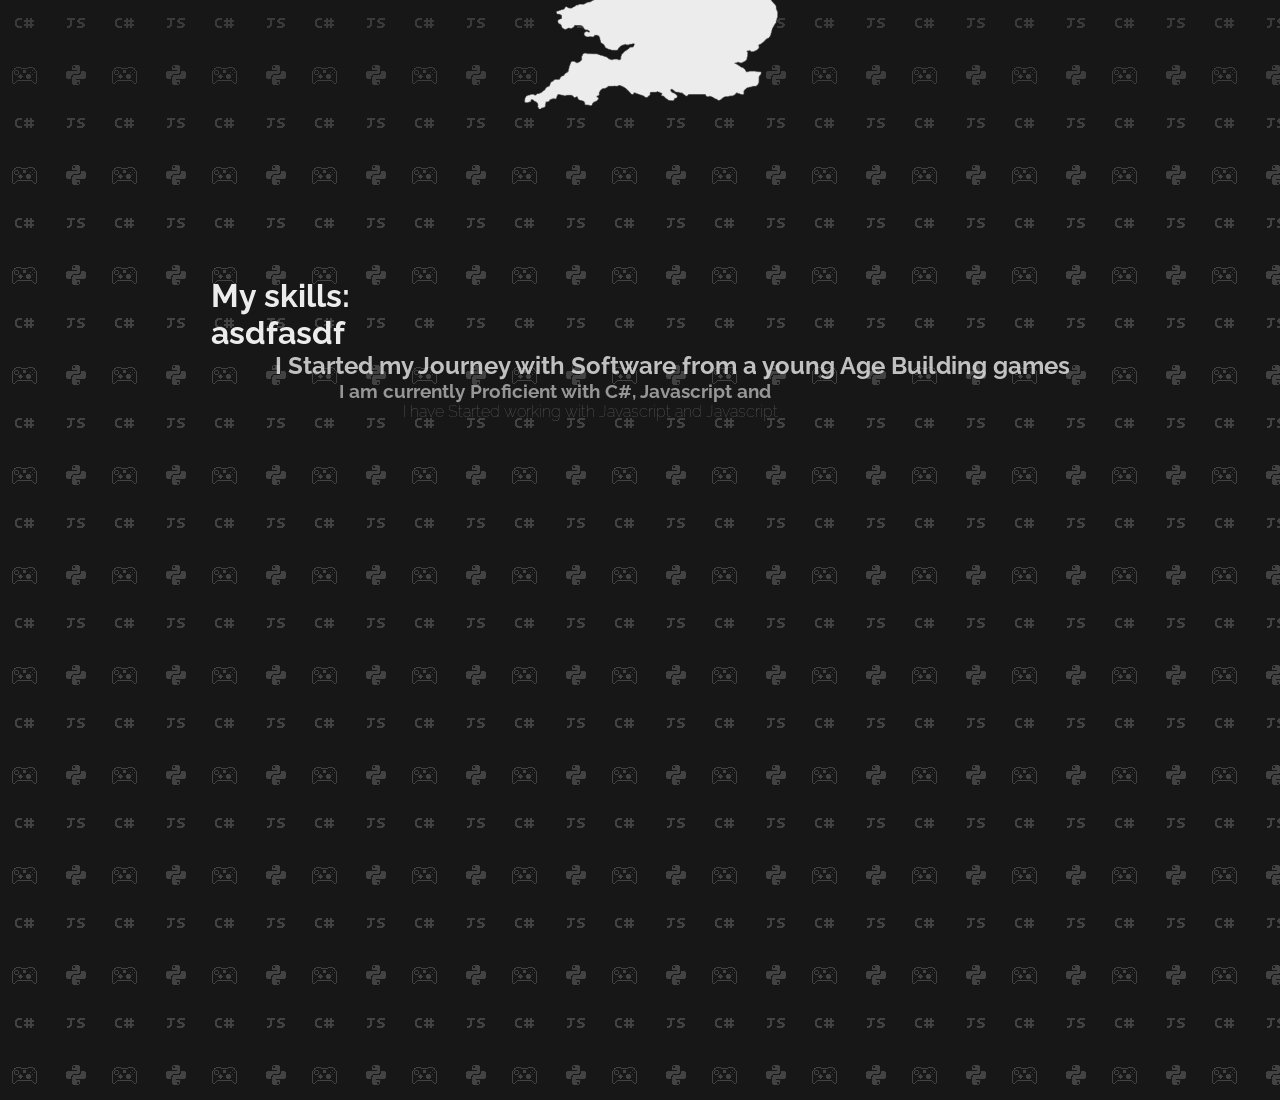
==== commit 293e10e7: "Add files via upload" ====
--- a/index.html
+++ b/index.html
@@ -9,6 +9,7 @@
   <link rel="stylesheet" href="https://cdnjs.cloudflare.com/ajax/libs/animate.css/4.1.1/animate.min.css" />
   <link rel="stylesheet" href="https://fonts.googleapis.com/css?family=Roboto">
   <link rel="stylesheet" href="main.css" />
+  <link rel="stylesheet" href="navigationbar.css" />
   <link rel="preconnect" href="https://fonts.googleapis.com">
 <link rel="preconnect" href="https://fonts.gstatic.com" crossorigin>
 <link href="https://fonts.googleapis.com/css2?family=Raleway:wght@100&display=swap" rel="stylesheet">
@@ -18,10 +19,9 @@
   <div class="container">
 
     <h2 class="logo" href="index.html"> LIAM FORTUNE</h2>
-
     <nav>
       <ul>
-        <li><a href="base.html">Skills </a></li>
+        <li><a href="My Skills.html">Skills </a></li>
         <li><a href="base.html">Projects </a></li>
         <li><a href="Contact Me.html" id="contact-me">Contact Me </a></li>
       </ul>
@@ -45,7 +45,7 @@
         <ul id="second-line">
           <h3 class="animate__animated animate__backInLeft">I</h3>
           <h3 class="animate__animated animate__backInLeft">Make </h3>
-          <div id="container" class="animate__animated animate__fadeInUp">
+          <div id="morph-text" class="animate__animated animate__fadeInUp">
             <span id="text1"></span>
             <span id="text2"></span>
           </div>
--- a/navigationbar.css
+++ b/navigationbar.css
@@ -0,0 +1,79 @@
+header {
+    position: fixed;
+    width: 100%;
+    background-image:
+    linear-gradient(to bottom,rgba(23, 23, 23, 1), rgba(245, 246, 252, 0));
+    z-index: 9999;
+}
+
+header h2 {
+    font-size: 2rem;
+    color: var(--light);
+}
+
+html {
+    scroll-behavior: smooth;
+}
+.container {
+    font-family: "Roboto Condensed", "Helvetica",sans-serif;
+    width: 90%;
+    margin: 0 auto;
+    display: flex;
+    flex-direction: row;
+    justify-content: space-around;
+    z-index: 10000;
+    font-weight: 500;
+}
+
+header::after {
+    content: '';
+    display: table;
+    clear: both;
+}
+
+.logo {
+    float: left;
+    padding: 10px 0;
+}
+
+nav {
+    float: right;
+}
+
+nav ul {
+    margin: 0;
+    padding: 0;
+    list-style: none;
+}
+
+nav li {
+    display: inline-block;
+    margin-left: 70px;
+    padding-top: 23px;
+    position: relative;
+}
+
+nav a {
+    color: var(--light);
+    text-decoration: none;
+    text-transform: uppercase;
+}
+
+nav a:hover {
+    color: var(--light);
+}
+
+nav a::before {
+    content: '';
+    display: block;
+    height: 3px;
+    width: 0%;
+    background-color: var(--light);
+    position: absolute;
+    top: 0%;
+    transition: all 0.2s;
+}
+
+nav a:hover::before{
+    width: 100%;
+}
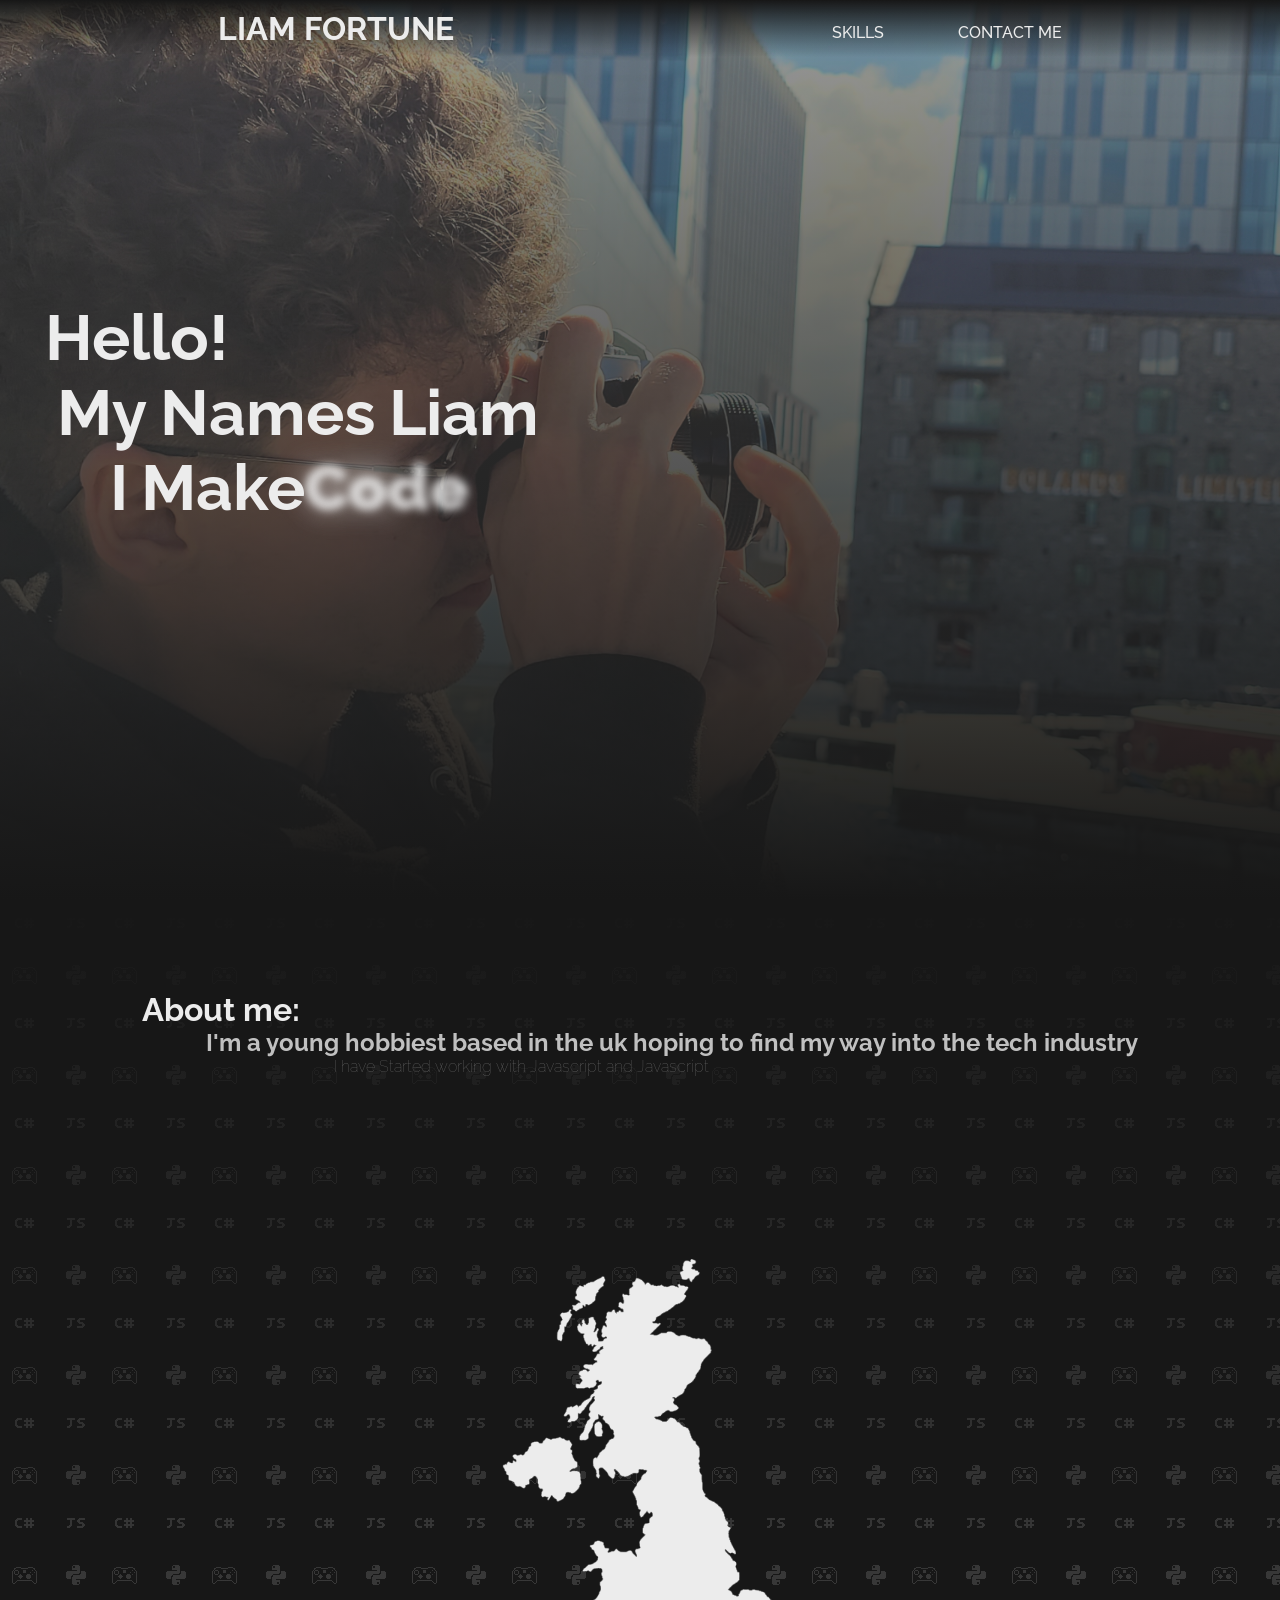
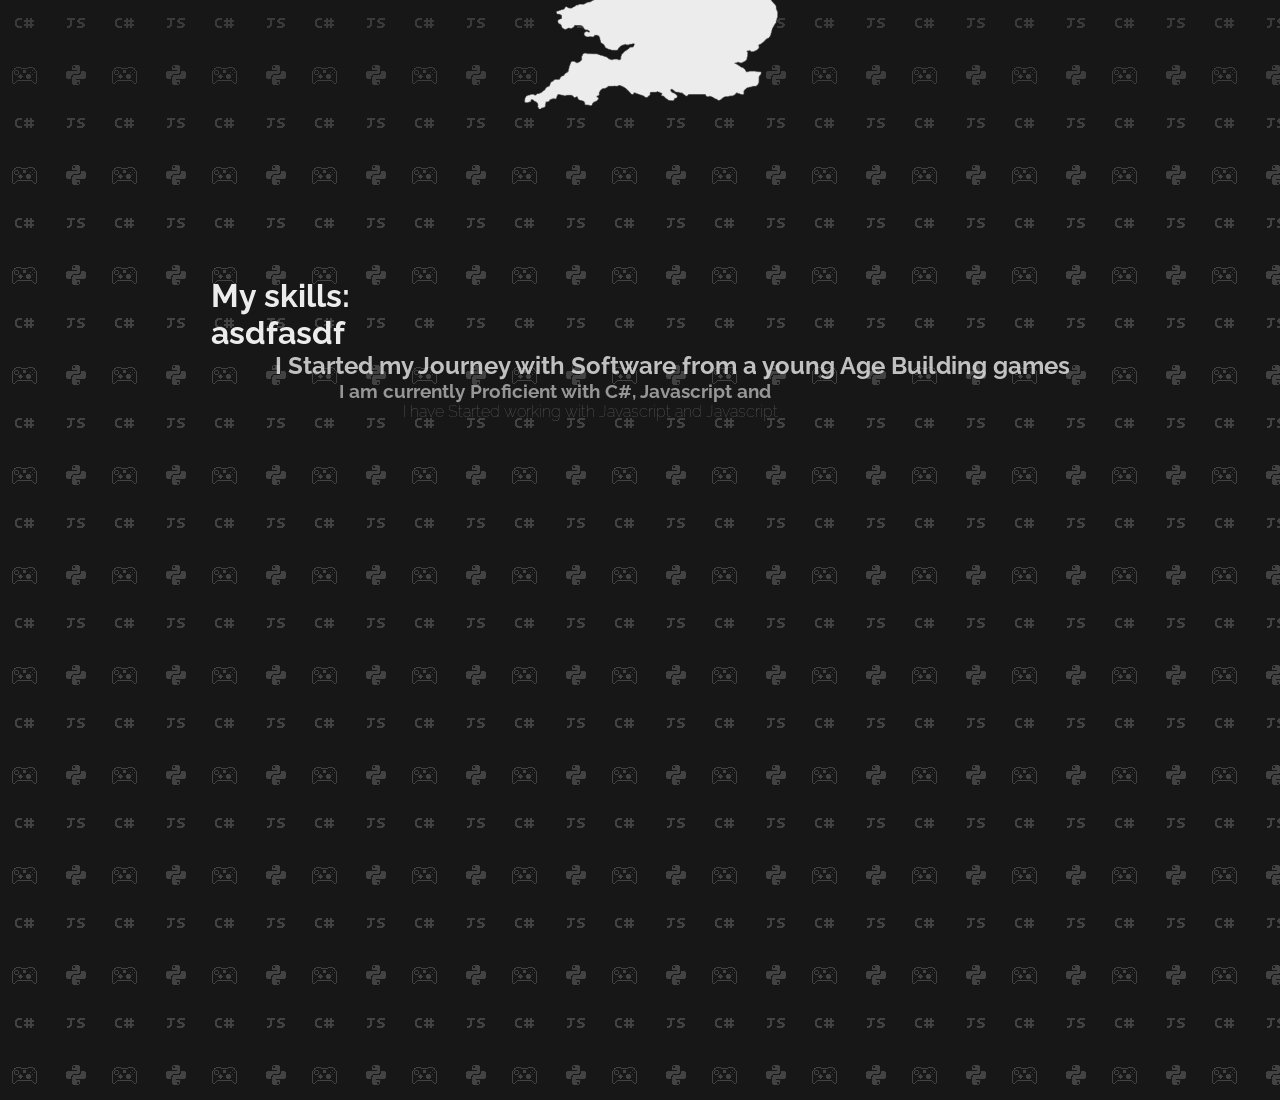
==== commit c0567232: "Add files via upload" ====
--- a/index.html
+++ b/index.html
@@ -22,7 +22,6 @@
     <nav>
       <ul>
         <li><a href="My Skills.html">Skills </a></li>
-        <li><a href="base.html">Projects </a></li>
         <li><a href="Contact Me.html" id="contact-me">Contact Me </a></li>
       </ul>
     </nav>
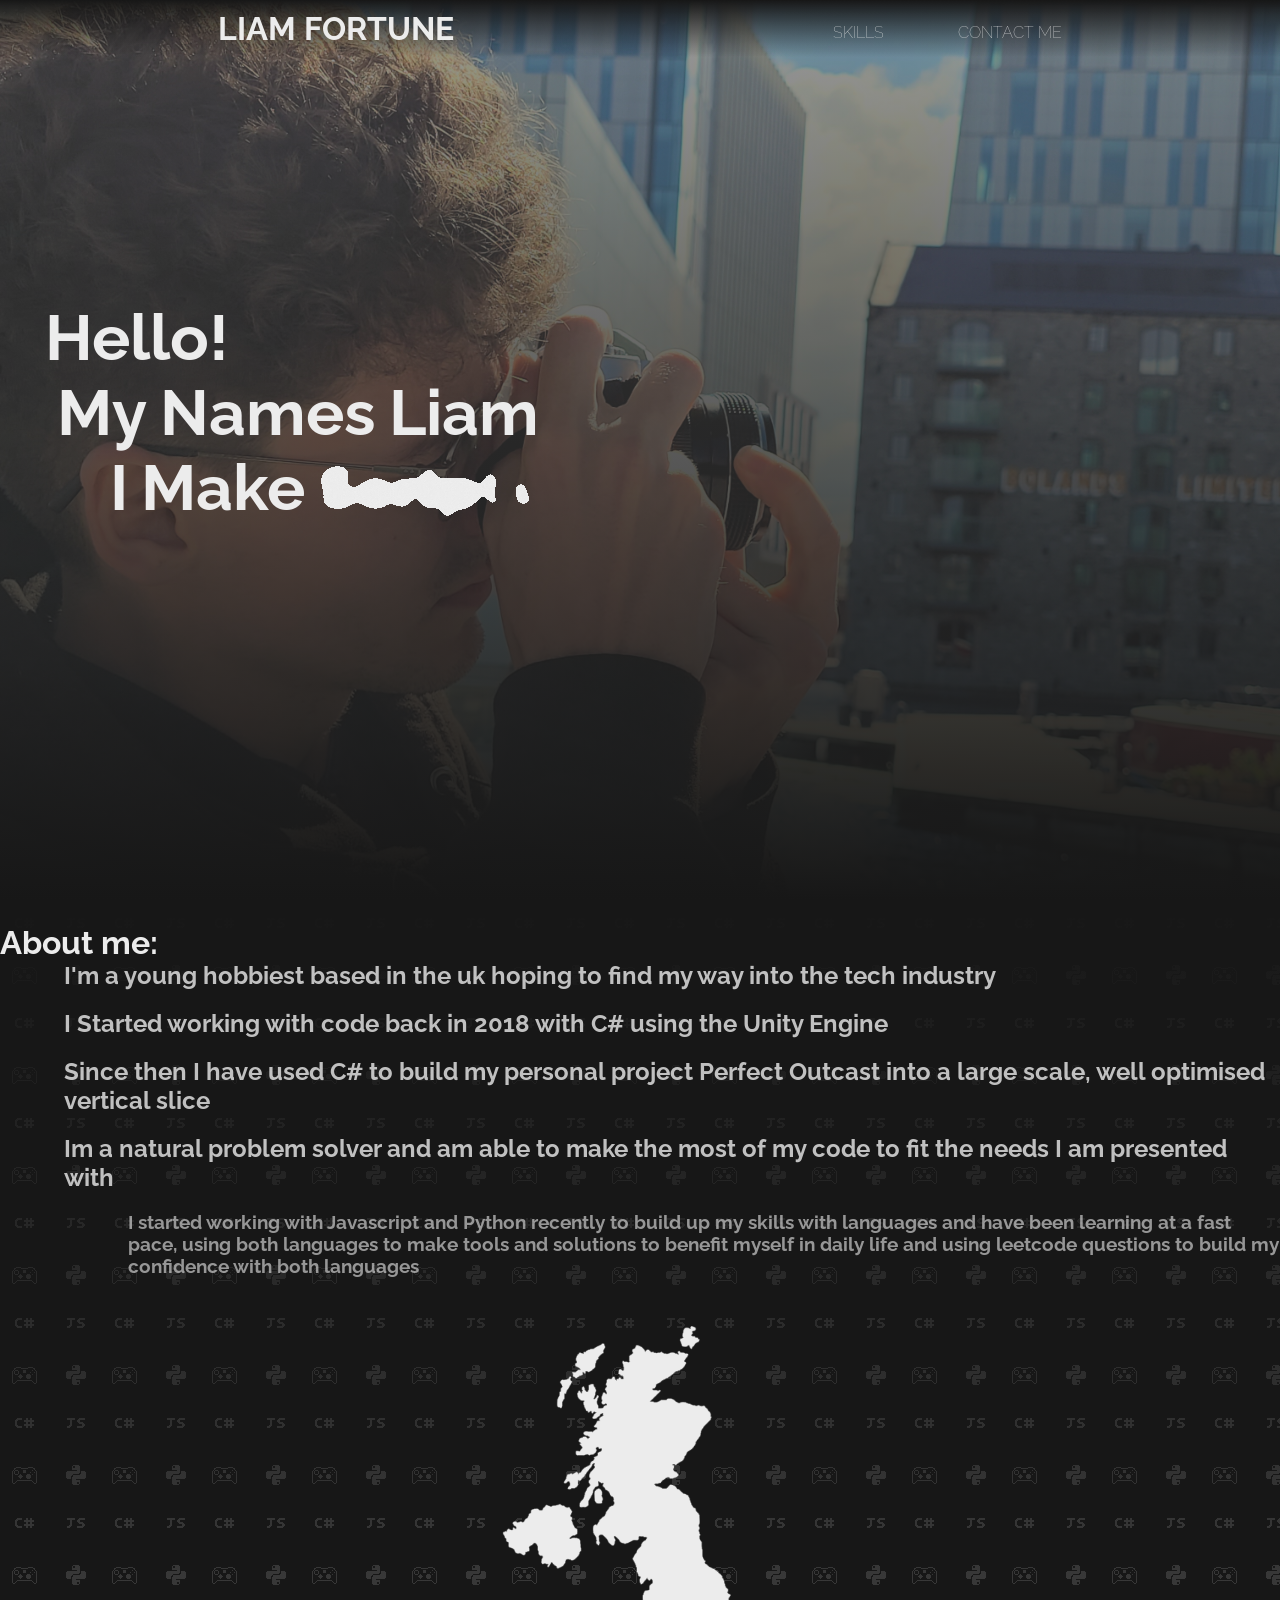
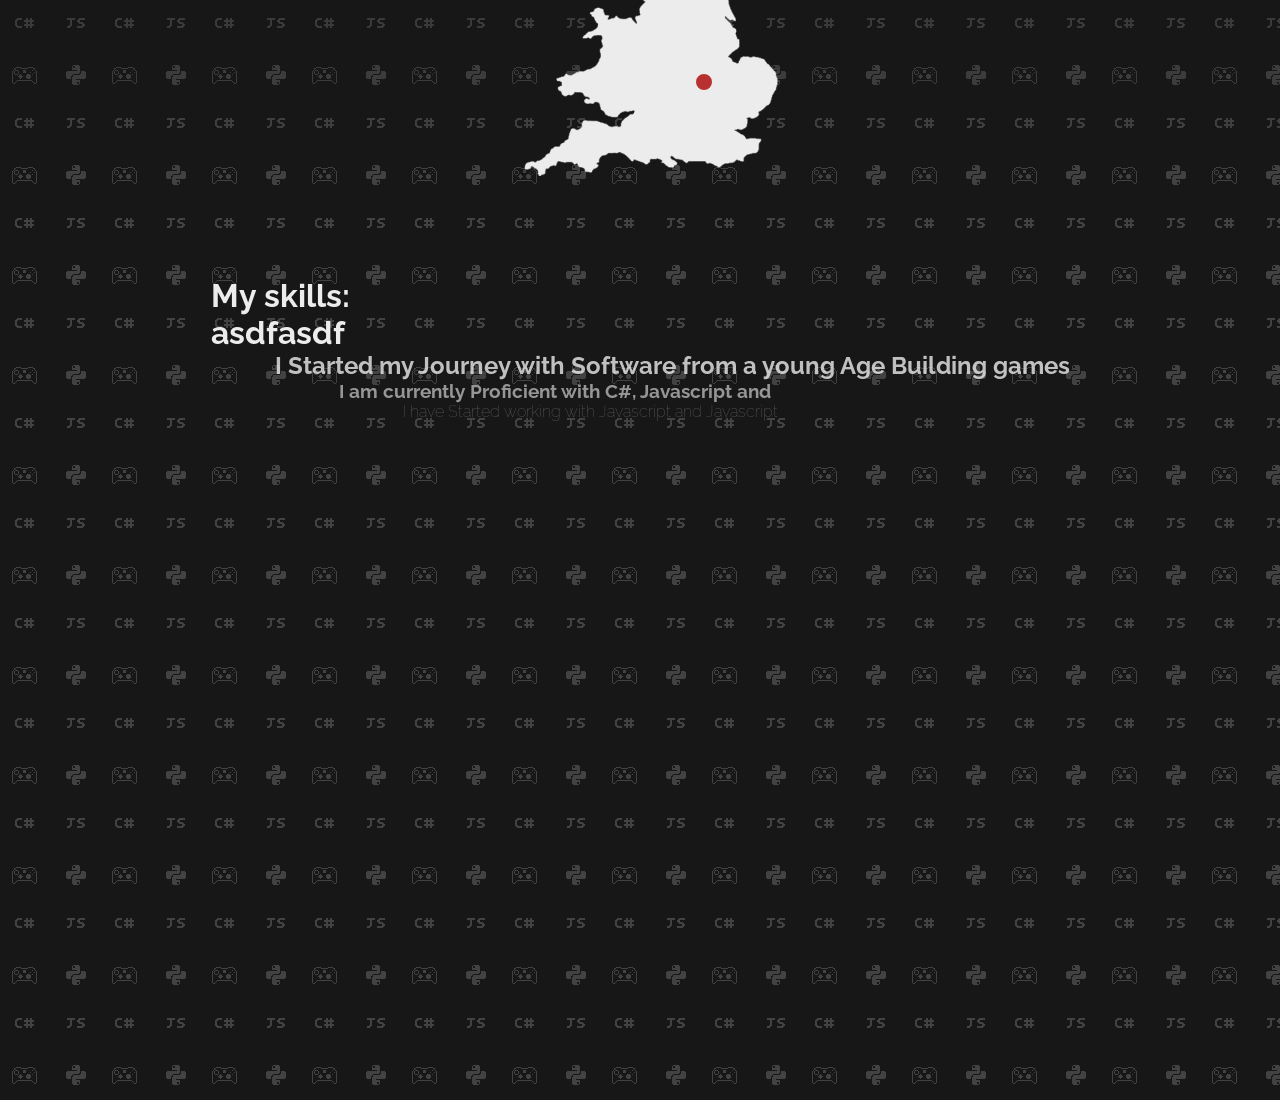
==== commit 993ef6fa: "Add files via upload" ====
--- a/index.html
+++ b/index.html
@@ -72,8 +72,14 @@
       <div class="coding-text">
         <h1>About me:</h1>
         <h2>I'm a young hobbiest based in the uk hoping to find my way into the tech industry</h2>
-        
-        <p>I have Started working with Javascript and Javascript</p>
+        <br/>
+        <h2>I Started working with code back in 2018 with C# using the Unity Engine</h2>
+        <br/>
+        <h2>Since then I have used C# to build my personal project Perfect Outcast into a large scale, well optimised vertical slice</h2>
+        <br/>
+        <h2>Im a natural problem solver and am able to make the most of my code to fit the needs I am presented with</h2>
+        <br/>
+        <h3>I started working with Javascript and Python recently to build up my skills with languages and have been learning at a fast pace, using both languages to make tools and solutions to benefit myself in daily life and using leetcode questions to build my confidence with both languages</h3>
       </div>
       <div class="map">
         <div class="pin2"></div>
--- a/main.css
+++ b/main.css
@@ -2,12 +2,9 @@
     --darkest: rgba(23, 23, 23, 1);
     --darker: #424242;
     --dark: rgb(109, 109, 109);
-    
-    
     --grey: #979797;
     --semilight: #c2c2c2;
     --light: #ececec;
-
     --mecute: "me pic 1.jpg";
     --grad: linear-gradient(90deg, rgba(2,0,36,1) 0%, rgba(9,9,121,1) 35%, rgba(0,212,255,1) 100%);
     --highlight1: rgb(184, 48, 48);
@@ -20,79 +17,10 @@
     box-sizing: border-box;
     margin: 0;
     font-family: "Raleway", sans-serif;
-    
-
-}
-
-
-
-/* Header Control */
-
-
-
-#head{
-    height: 0px;
-}
-
-
-
-.my-name {
-    text-align: center;
-    text-shadow: #101318;
-    font-size: 4rem;
-    animation: 0.5s ease-out 0s 1 slide_in_top;
-    transition: font-size 0.3s ease-out;
-}
-.my-name:hover {
-    font-size: 5rem;
-}
-
-
-#side-bar{
-
-    position:fixed;
-    top:0;
-    
-    z-index:100;
-
-    background-color: var(--darker);
-
-}
-
-
-
-
-.side-button {
-    margin-top: 1rem;
-    text-align: left;
-
-    font-size: 1.5rem;
-    animation: 0.5s ease-out 0s 1 slide_in_left;
-    transition: font-size 0.3s ease-out;
-}
-
-.side-button:hover {
-    font-size: 2rem;
-}
-
-
-
-
-
-#name-title {
-    font-weight: 100;
-    text-align: center;
-    animation: 0.75s ease-in 0s 1 slide_in_top;
-}
-
-
-/* Body Control */
-
-
-/* Introduction Page */
-
-
-.page{
+
+}
+
+.page {
     background-color: var(--darkest);
     background-image: url("background idea.png");
     min-height: 100vh;
@@ -101,47 +29,35 @@
     font-weight: 100;
 }
 
-@keyframes intro_back{
+@keyframes intro_back {
     0%{
         background-position: 50% 50%;
     }
     20%{
-        background-image:
-    linear-gradient(to bottom, rgba(109, 109, 109, 0.5), rgba(23, 23, 23, 1)),
-    url("me pic 1.jpg");
-    
+        background-image: linear-gradient(to bottom, rgba(109, 109, 109, 0.5), rgba(23, 23, 23, 1)),
+        url("me pic 1.jpg");
     }
     40%{
-        background-image:
-    linear-gradient(to bottom, rgba(109, 109, 109, 0.5), rgba(23, 23, 23, 1)),
-    url("me pic 2.jpg");
-
-    }
-    50% {
-        
+        background-image: linear-gradient(to bottom, rgba(109, 109, 109, 0.5), rgba(23, 23, 23, 1)),
+        url("me pic 2.jpg");
+    }
+    50% {    
         background-position: 0% 0%;
     }
     60%{
-        background-image:
-        linear-gradient(to bottom, rgba(109, 109, 109, 0.5), rgba(23, 23, 23, 1)),
+        background-image: linear-gradient(to bottom, rgba(109, 109, 109, 0.5), rgba(23, 23, 23, 1)),
         url("me pic 3.jpg");
-
-    }
-
-    
+    }
     80%{
-        background-image:
-    linear-gradient(to bottom, rgba(109, 109, 109, 0.5), rgba(23, 23, 23, 1)),
-    url("me pic 4.jpg");
-    }
-
+        background-image: linear-gradient(to bottom, rgba(109, 109, 109, 0.5), rgba(23, 23, 23, 1)),
+        url("me pic 4.jpg");
+    }
     100%{
         background-position: 50% 50%;
     }
-
-}
-
-#introduction{
+}
+
+#introduction {
     background-image:
     linear-gradient(to bottom, rgba(109, 109, 109, 0.5), rgba(23, 23, 23, 1)),
     url("me pic 1.jpg");
@@ -150,12 +66,9 @@
     flex-direction: row;
     justify-content: left;
     animation: 30s  intro_back infinite;
-    
-    
     width: 100vw;
-    
-
-}
+}
+
 #short-about {
     background-image:
     linear-gradient(to bottom,rgba(23, 23, 23, 1), rgba(245, 246, 252, 0)),
@@ -171,9 +84,9 @@
     font-weight: 100;
     width: 100vw;
 }
+
 #short-about2 {
     background-image:
-    
     url("background idea.png");
     animation: background-tile 30s linear infinite;
     display: flex;
@@ -186,35 +99,34 @@
     font-weight: 100;
     width: 100vw;
 }
-.coding-text
-{
+
+.coding-text {
     align-self: center;
     max-width: 100%;
     min-width: 50%;
     height: 50%;
-
     display: flex;
     flex-direction: column;
     justify-content: space-around;
 }
 .coding-text h1 {
-    opacity: 1;
-    
-}
+    opacity: 1;    
+}
+
 .coding-text h2 {
     opacity: 0.8;
     margin-left: 5vw;
 }
+
 .coding-text h3 {
     opacity: 0.6;
     margin-left: 10vw;
 }
+
 .coding-text p {
     opacity: 0.4;
     margin-left: 15vw;
 }
-
-
 
 .icons-home {
     align-self: center;
@@ -223,31 +135,24 @@
     display: flex;
     flex-direction: column;
     align-items: center;
-
-}
-
-#hello{
-
-    
+}
+
+#hello {
     display: flex;
     flex-direction: column;
     justify-content: center;
     font-weight: 900;
     padding-left: 2.5vw;
-
-    
 }
 
 #hello li {
-display: flex;
-flex-direction: row;
-padding: 0,0;
-margin-left: 2.5%;
-flex-wrap: nowrap;
+    display: flex;
+    flex-direction: row;
+    padding: 0,0;
+    margin-left: 2.5%;
+    flex-wrap: nowrap;
     align-self: stretch;
     font-weight: 500;
-
-
 }
 
 #second-line {
@@ -258,102 +163,81 @@
     flex-wrap: nowrap;
     width: 5rem;
     align-self: stretch;
-
     height: min-content;
-
-    }
-
-    #third-line {
-        display: flex;
-        width: auto;
-        flex-direction: row;
-        padding: 0,0;
-        margin-left: 7.5%;
-        flex-wrap: nowrap;
-        align-self: stretch;
-
-
-
-        }
-        
-    
-
-#introduction h1{
+}
+
+#introduction h1 {
     color: var(--light);
     font-size: 5vmax;
     padding-left: 1vw;
     transition: color 0.5s;
-    overflow-wrap: unset;
-    
-}
-
-
-#introduction h1:hover{
+    overflow-wrap: unset;    
+}
+
+#introduction h1:hover {
     color: crimson
 }
 
-#introduction h2{
+#introduction h2 {
     color: var(--light);
     font-size: 5vmax;
     padding-left: 1vw;
-
     transition: all 0.5s;
     overflow-wrap: unset;
 }
 
-#introduction h2:nth-child(1){
+#introduction h2:nth-child(1) {
     animation-delay: 1s;
 }
-#introduction h2:nth-child(1):hover{
+
+#introduction h2:nth-child(1):hover {
     color: var(--grey);
 }
 
-#introduction h2:nth-child(2){
+#introduction h2:nth-child(2) {
     animation-delay: 1.2s;
 }
-#introduction h2:nth-child(2):hover{
+
+#introduction h2:nth-child(2):hover {
     color: var(--grey);
 }
 
-#introduction h2:nth-child(3){
+#introduction h2:nth-child(3) {
     animation-delay: 1.4s;
 }
-#introduction h2:nth-child(3):hover{
+
+#introduction h2:nth-child(3):hover {
     color: var(--highlight1);
-
-}
-
-
-#hello h3:nth-child(1){
+}
+
+#hello h3:nth-child(1) {
     animation-delay: 2.6s;
 }
-#hello h3:nth-child(1):hover{
+#hello h3:nth-child(1):hover {
     color: var(--grey);
 }
 
-#hello h3:nth-child(2){
+#hello h3:nth-child(2) {
     animation-delay: 2.8s;
 }
-#hello h3:nth-child(2):hover{
+
+#hello h3:nth-child(2):hover {
     color: var(--grey);
-
-}
-
-
-
-#hello h3:nth-child(3){
+}
+
+#hello h3:nth-child(3) {
     animation-delay: 3.2s;
-
-}
-#hello h3:nth-child(3):hover{
+}
+
+#hello h3:nth-child(3):hover {
     color: var(--highlight1);
-
-}
-
-#hello h3:nth-child(4){
+}
+
+#hello h3:nth-child(4) {
     animation-delay: 3.4s;
 }
-#hello h3:nth-child(4):hover{
+
+#hello h3:nth-child(4):hover {
     color: var(--grey);
 }
 
@@ -362,94 +246,105 @@
     width: 50vmin;
     height: 50vmin;
     background-size: cover;
-
     align-self: center;
-
-
 
 }
 
 .pin2 {
     position: relative;
-
     left: 62.5%;
     top: 77.3333333333%;
+    border-radius: 50%;
+    border: 8px solid var(--highlight1);
+    width: 8px;
     
-    border-radius: 50%;
-    border: 8px solid var(--light);
-    width: 8px;
     height: 8px;
-  }
-  
-  .pin2::after {
+
+    animation-delay: 1s;
     
-  }
-  .pin2::before
-  {
-    position: absolute;
-    content: '';
-    width: 3px;
-    height: 10px;
-    margin-left: -1px;
-    
-    
-    
-    border-top: 20px solid var(--light);
-  }
-
-  .pin2:hover{
-    
-    border: 8px solid var(--highlight1);
-
-  }
-
-  
-
-
-
-
-
-#introduction h2:hover{
+}
+
+.map-animation {
+    animation: map-spawn 1s;
+    animation-fill-mode: forwards;
+}
+
+.pin-animation {
+    animation: pin-spawn 1s;
+    animation-fill-mode: forwards;
+    animation-delay: 1s;
+}
+
+@keyframes map-spawn {
+    0% {
+        opacity: 0;
+        transform: rotate(-360deg);
+    }
+    100% {
+        opacity: 1;
+        transform: rotate(360deg);
+    }
+}
+
+@keyframes pin-spawn {
+    0% {
+        border: 200px solid var(--highlight1);
+        opacity: 0;
+        width: 200px;
+        height: 200px;
+    }
+
+    80% {
+        border: 4px solid var(--highlight1);
+        opacity: 1;
+        width: 4px;
+        height: 4px;
+
+    }
+    90% {
+        border: 20px solid var(--highlight1);
+        opacity: 1;
+        width: 20px;
+        height: 20px;
+    }
+
+    100% {
+        border: 8px solid var(--highlight1);
+        opacity: 1;
+        width: 8px;
+        height: 8px;
+    }
+}
+
+
+#introduction h2:hover {
     color: var(--highlight1);
 }
 
-
-#introduction h3{
+#introduction h3 {
     color: var(--light);
     font-size: 5vmax;
     padding-left: 1vw;
-
     animation-delay: 1s;
     transition: all 0.5s;
     overflow-wrap:normal
 }
 
-
-
-
-
-
-
-
 @keyframes iconslideshow {
     0% {
         opacity: 0;
-
         transform: rotate(-360deg);
     }
     10% {
         opacity: 1;
-
         transform: rotate(0deg);
     }
     90% {
         opacity: 1;
-
         transform: rotate(0deg);
     }
     100% {
         opacity: 0;
-
         transform: rotate(360deg);
     }
 }
@@ -459,61 +354,21 @@
     left: 50%;
     top: 50%;
     border-radius: 50px;
-    animation: 4s ease-in-out iconslideshow;
-}
-
-
-
-
-
-
-
-
-
-
-
-.fade{
-    transform: translateX(100vw);
-    animation: diss 1s ease-out;
-}
-
-
-
-
-#me-pic:hover {
-    max-width: 30vw;
-}
-
-
-#my-story-container {
-
-    width: 45vw;
-    margin-left: 50%;
-    height: 95vh;
-    margin-top: 5%;
-    border-radius: 100%;
-}
-
-
-
+    animation: 2s ease-in-out iconslideshow;
+}
 
 body {
     margin: 0px;
 }
 
-#container {
-
-
+#morph-text {
     width: auto;
     height: 2vw;
-
     padding-left: 1vw;
     filter: url(#threshold) blur(0.6px);
     animation-delay: 3.2s;
     color: var(--light);
     transition: color 1s;
-
-
 }
 
 #text1,
@@ -521,53 +376,15 @@
     position: absolute;
     width: 100%;
     display: inline-block;
-
-
-
     font-size: 5vmax;
-
     text-align: left;
-
     font-weight: 900;
-
-    
-
-}
-
-#container:hover {
+}
+
+#morph-text:hover {
     color: var(--highlight1);
 }
 
-
-/* Languages Page */
-
-#language-effect {
-    width: 100%;
-    height: 0%;    
-}
-
-#language-span {
-
-    transform: translateY(-75vh);
-    border-radius: 5%;
-    height: 70vh;
-}
-
-#language-description {
-    margin-left: 0%;
-}
-
-.app-bubble {
-    height: 5vh;
-    opacity: 0;
-    border-radius: 50%;
-    animation: app_animation 2s linear;
-    animation-iteration-count: infinite;
-}
-
-
-
- 
 input, button {
     appearance: none;
     border: none;
@@ -575,199 +392,12 @@
     background: none;
 }
 
-@keyframes loading_page_in {
-    0% {
-        width: 0vw;
-    }
-    100% {
-        width: 100vw;
-    }
-}
-
-@keyframes loading_page_out {
-    0% {
-        width: 100vw;
-    }
-    100% {
-        width: 0vw;
-    }
-}
-
-#loading-bar-space {
-    transform: translateY(-100vh);
-}
-
-
 #contact-button {
     background-color: #979797;
     font-size: large;
     font-family: sans-serif;
 }
 
-header {
-
-    position: fixed;
-    width: 100%;
-    background-image:
-    linear-gradient(to bottom,rgba(23, 23, 23, 1), rgba(245, 246, 252, 0));
-    z-index: 9999;
-
-}
-
-@keyframes typing {
-    from { width: 0 }
-    to { width: 100% }
-  }
-
-  @keyframes blink-caret {
-    from, to { border-color: transparent }
-    50% { border-color: orange; }
-  }
-
-header h2 {
-    font-size: 2rem;
-    color: var(--light);
-}
-
-.container{
-    font-family: "Roboto Condensed", "Helvetica",sans-serif;
-    width: 90%;
-    margin: 0 auto;
-    display: flex;
-    flex-direction: row;
-    justify-content: space-around;
-    z-index: 10000;
-    font-weight: 500;
-}
-
-header::after{
-    content: '';
-    display: table;
-    clear: both;
-}
-
-.logo {
-    float: left;
-        padding: 10px 0;
-    }
-
-nav {
-    float: right;
-}
-
-nav ul {
-    margin: 0;
-    padding: 0;
-    list-style: none;
-}
-
-nav li {
-    display: inline-block;
-    margin-left: 70px;
-    padding-top: 23px;
-    position: relative;
-    
-}
-
-nav a {
-    color: var(--light);
-    text-decoration: none;
-    text-transform: uppercase;
-
-}
-
-nav a:hover {
-    color: var(--light);
-
-}
-
-nav a::before {
-    content: '';
-    display: block;
-    height: 3px;
-    width: 0%;
-    background-color: var(--light);
-    position: absolute;
-    top: 0%;
-    transition: all 0.2s;
-}
-
-nav a:hover::before{
-    width: 100%;
-}
-
-
-.loader-wrapper {
-    width: 100%;
-    height: 100%;
-    position: fixed;
-    top: 0;
-    left: 0;
-    background-color: var(--darkest);
-    display:flex;
-    justify-content: center;
-    align-items: center;
-    z-index: 10000;
-    
-  }
-
-  .loader {
-    display: inline-block;
-    width: 30px;
-    height: 30px;
-    position: fixed;
-    top: 50%;                       /******** <- Remove this line *********/
-    border: 4px solid var(--light);
-    animation: loader 2s infinite ease;
-  }
-
-  .loader-inner {
-    vertical-align: top;
-    display: inline-block;
-    width: 100%;
-    height: 100%;
-    background-color: var(--grey);
-    animation: loader-inner 2s infinite ease-in;
-  }
-  
-
-  @keyframes loader {
-    0% {
-        transform: rotate(0deg);
-        width: 90px;
-
-    }
-    25% {
-        transform: rotate(180deg);
-        width: 30px;
-
-    }
-    50% {
-        transform: rotate(180deg);
-        width: 90px;
-
-    }
-    75% {
-        transform: rotate(360deg);
-    width: 30px;
-
-    }
-    100% {
-        transform: rotate(360deg);
-        width: 90px;
-
-    }
-  }
-  
-  @keyframes loader-inner {
-    0% { width: 0%;}
-    25% { width: 0%;}
-    50% { width: 100%;}
-    75% { width: 100%;}
-    100% { width: 0%;}
-  }
-
-  
 #contact-me:hover {
     color: var(--highlight1);
     font-weight: 900;
--- a/navigationbar.css
+++ b/navigationbar.css
@@ -57,10 +57,12 @@
     color: var(--light);
     text-decoration: none;
     text-transform: uppercase;
+    font-weight: 100;
 }
 
 nav a:hover {
     color: var(--light);
+    font-weight: 900;
 }
 
 nav a::before {
